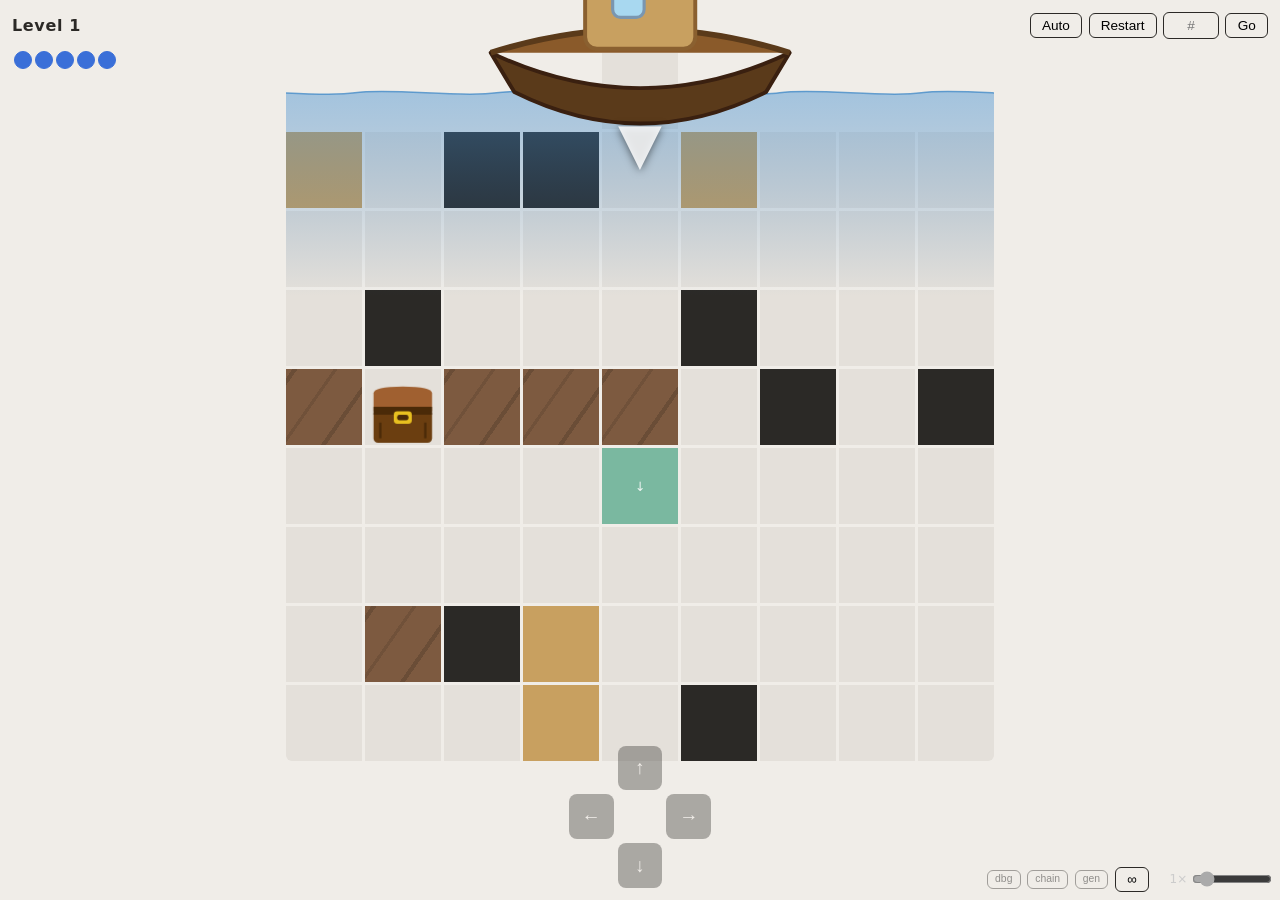
==== index.html @ db2705dd "tests" ====
<!DOCTYPE html>
<html lang="en">
<head>
  <meta charset="UTF-8">
  <meta name="viewport" content="width=device-width, initial-scale=1.0, viewport-fit=cover">
  <meta name="theme-color" content="#f0ede8">
  <title>Slide Puzzle</title>
  <link rel="stylesheet" href="styles.css">
</head>
<body>

  <!-- ── Puzzle view ──────────────────────────────────────────────────── -->
  <section id="puzzle-view" class="view active">

    <header class="puzzle-header">
<h1 id="level-label">Level 1</h1>
      <div class="header-actions">
        <button class="btn-ghost" id="skip-btn" aria-label="Skip level" hidden>Skip</button>
        <button class="btn-ghost" id="auto-solve-btn" aria-label="Auto-solve">Auto</button>
        <button class="btn-ghost" id="restart-btn" aria-label="Restart level">Restart</button>
        <input id="level-jump-input" type="number" min="1" step="1" placeholder="#">
        <button class="btn-ghost" id="level-jump-btn" aria-label="Jump to level">Go</button>
      </div>
    </header>
    <div id="cog-debug" hidden></div>

    <div class="resource-bar">
      <div id="gear-hearts" class="gear-hearts"></div>
    </div>

    <div id="grid-container"></div>

    <nav id="dpad" aria-label="Directional controls">
      <button data-dir="up"    aria-label="Move up">↑</button>
      <button data-dir="left"  aria-label="Move left">←</button>
      <button data-dir="right" aria-label="Move right">→</button>
      <button data-dir="down"  aria-label="Move down">↓</button>
    </nav>

  </section>

  <!-- ── Level select view (stub) ─────────────────────────────────────── -->
  <section id="levelselect-view" class="view">
    <p>Level select — coming soon</p>
  </section>

  <!-- ── Win overlay ──────────────────────────────────────────────────── -->
  <div id="win-banner" hidden>
    <p>Level complete!</p>
    <span class="win-hint">Tap anywhere to continue</span>
  </div>

  <div id="debug-btns" hidden>
    <button id="debug-btn" class="btn-ghost">dbg</button>
    <button id="chain-debug-btn" class="btn-ghost">chain</button>
    <button id="gen-debug-open-btn" class="btn-ghost">gen</button>
    <button id="batch-test-btn" class="btn-ghost">∞</button>
    <label id="speed-control">
      <span id="speed-label">1×</span>
      <input id="speed-slider" type="range" min="0.125" max="8" step="0.125" value="1">
    </label>
  </div>

  <!-- ── Generator debug panel ────────────────────────────────────────────── -->
  <div id="gen-debug-panel" hidden>
    <div id="gen-debug-header">
      <span>Generator Debug</span>
      <div class="gen-debug-controls">
        <label>seed <input id="gen-debug-seed" type="number" value="0"></label>
        <label>w <input id="gen-debug-w" type="number" value="9" min="3" max="20"></label>
        <label>h <input id="gen-debug-h" type="number" value="9" min="3" max="20"></label>
        <button id="gen-debug-run">Generate</button>
        <button id="gen-debug-universes">universes</button>
        <button id="gen-debug-path-only" hidden>path only</button>
        <button id="gen-debug-close">✕</button>
      </div>
    </div>
    <div id="gen-debug-canvas-wrap">
      <canvas id="gen-debug-canvas"></canvas>
      <div id="gen-debug-legend">
        <span class="gl-untouched">untouched</span>
        <span class="gl-empty">empty</span>
        <span class="gl-sticky">sticky</span>
        <span class="gl-block">block</span>
        <span class="gl-oneway">oneway</span>
        <span class="gl-crumble">crumble</span>
        <span class="gl-key">key</span>
        <span class="gl-door">door</span>
        <span class="gl-from">▶ from</span>
        <span class="gl-to">● to</span>
        <span class="gl-depth">gear depth</span>
        <span class="gl-chain">chain len</span>
      </div>
    </div>
    <div id="gen-debug-label">—</div>
    <input type="range" id="gen-debug-slider" min="0" max="0" value="0">
    <div id="gen-debug-counter">— / —</div>
  </div>

  <script>
    if (new URLSearchParams(location.search).has('debug')) {
      document.getElementById('debug-btns').hidden = false;
      document.getElementById('skip-btn').hidden   = false;
    }
  </script>

  <script type="module">
    import { init, skipLevel, jumpToLevel, startBatchTest } from './game.js';
    import { setSpeedMultiplier } from './renderer.js';

    document.getElementById('debug-btn')
      .addEventListener('click', () => document.body.classList.toggle('debug'));

    document.getElementById('chain-debug-btn')
      .addEventListener('click', () => document.body.classList.toggle('chain-debug'));

    document.getElementById('skip-btn')
      .addEventListener('click', () => skipLevel());

    const levelJumpInput = document.getElementById('level-jump-input');
    document.getElementById('level-jump-btn').addEventListener('click', () => {
      const n = parseInt(levelJumpInput.value);
      if (n >= 1) jumpToLevel(n);
    });
    levelJumpInput.addEventListener('keydown', e => {
      if (e.key === 'Enter') {
        const n = parseInt(levelJumpInput.value);
        if (n >= 1) jumpToLevel(n);
      }
    });

    document.getElementById('batch-test-btn')
      .addEventListener('click', () => startBatchTest());

    document.getElementById('speed-slider').addEventListener('input', e => {
      const m = parseFloat(e.target.value);
      setSpeedMultiplier(m);
      document.getElementById('speed-label').textContent = m + '×';
    });

    init();
</script>

  <script type="module">
    import { generateLevel } from './generator.js';
    import { getCurrentLevel } from './game.js';

    const panel   = document.getElementById('gen-debug-panel');
    const canvas  = document.getElementById('gen-debug-canvas');
    const slider  = document.getElementById('gen-debug-slider');
    const label   = document.getElementById('gen-debug-label');
    const counter = document.getElementById('gen-debug-counter');

    document.getElementById('gen-debug-open-btn').addEventListener('click', () => {
      panel.hidden = false;
      // Auto-generate from the current level's seed when opening.
      const lvl = getCurrentLevel();
      if (lvl) {
        document.getElementById('gen-debug-seed').value = lvl.seed ?? 0;
        document.getElementById('gen-debug-w').value    = lvl.width  ?? 9;
        document.getElementById('gen-debug-h').value    = lvl.height ?? 9;
        runGenerate(lvl.weights, lvl.useKeyDoor ?? false, lvl.useTeleporter ?? false, lvl.maxUniverseBits ?? Infinity);
      }
    });
    document.getElementById('gen-debug-close').addEventListener('click', () => { panel.hidden = true; });

    document.getElementById('gen-debug-universes').addEventListener('click', () => {
      _universeMode = !_universeMode;
      document.getElementById('gen-debug-universes').classList.toggle('active', _universeMode);
      document.getElementById('gen-debug-path-only').hidden = !_universeMode;
      _syncSlider(true);
      renderStep(+slider.value);
    });

    document.getElementById('gen-debug-path-only').addEventListener('click', () => {
      _pathOnlyMode = !_pathOnlyMode;
      document.getElementById('gen-debug-path-only').classList.toggle('active', _pathOnlyMode);
      renderStep(+slider.value);
    });

    let _steps            = [];
    let _depths           = null;   // Int16Array from final generateLevel result
    let _difficulties     = null;   // Float32Array
    let _levelW           = 0;
    let _levelH           = 0;
    let _levelStart       = null;
    let _universeMode         = false;
    let _pathOnlyMode         = false;
    let _doorRequirements     = null;   // Map<outputFlatIdx, toggleIdx> from final result
    let _finalCells           = null;   // Uint8Array output cells (CellType values)
    let _universeDepths       = null;   // Array<Int16Array> indexed by worldState bitmask
    let _pathCellOrder    = null;   // [{px,py,sdx,sdy,ws}] padded-grid cells in path order
    let _pathCellReveal   = null;   // Map<key → stepIndex> when each cell first appears
    let _teleporterMap    = null;   // Map<outputFlatIdx, outputFlatIdx> paired cells
    let _pathWorldStates  = null;   // Set<number> worldState bitmasks on the optimal path

    function _syncSlider(jumpToEnd = false) {
      slider.max = Math.max(0, _steps.length - 1);
      if (jumpToEnd) slider.value = +slider.max;
    }

    function runGenerate(weights, useKeyDoor = false, useTeleporter = false, maxUniverseBits = Infinity) {
      const seed = parseInt(document.getElementById('gen-debug-seed').value) || 0;
      const w    = parseInt(document.getElementById('gen-debug-w').value)    || 9;
      const h    = parseInt(document.getElementById('gen-debug-h').value)    || 9;
      _steps = [];
      const result = generateLevel(w, h, { seed, id: 'dbg', weights, useKeyDoor, useTeleporter, maxUniverseBits, _steps });
      _depths           = result.depths;
      _difficulties     = result.difficulties;
      _levelW           = w;
      _levelH           = h;
      _levelStart       = result.start;
      _doorRequirements = result.doorRequirements;
      _finalCells       = result.cells;
      _teleporterMap    = result.teleporterMap ?? null;
      _universeDepths   = result.universeDepths;
      _pathCellOrder        = null;
      _pathCellReveal       = null;
      _pathWorldStates      = result.pathWorldStates ?? new Set([0]);

      _syncSlider(true);
      renderStep(+slider.value);
    }

    document.getElementById('gen-debug-run').addEventListener('click', () => {
      const lvl = getCurrentLevel();
      runGenerate(lvl?.weights, lvl?.useKeyDoor ?? false, lvl?.useTeleporter ?? false, lvl?.maxUniverseBits ?? Infinity);
    });

    slider.addEventListener('input', () => renderStep(parseInt(slider.value)));

    // Keyboard: arrow keys to step through when panel is open
    document.addEventListener('keydown', e => {
      if (panel.hidden) return;
      if (e.key === 'ArrowRight' || e.key === 'ArrowDown') {
        slider.value = Math.min(+slider.value + 1, +slider.max);
        renderStep(+slider.value);
      } else if (e.key === 'ArrowLeft' || e.key === 'ArrowUp') {
        slider.value = Math.max(+slider.value - 1, 0);
        renderStep(+slider.value);
      }
    });

    function renderStep(sliderPos) {
      if (!_steps.length) return;
      const step = _steps[Math.min(sliderPos, _steps.length - 1)];
      label.textContent   = step.label;
      counter.textContent = `${sliderPos + 1} / ${_steps.length}`;
      if (_universeMode) {
        drawUniverses(step, sliderPos);
      } else {
        drawStep(step, _depths, _difficulties, sliderPos);
      }
    }

    // G enum values → fill colours (matches generator.js G object)
    const CELL_COLORS = [
      '#999',       // 0 UNTOUCHED
      '#e4e0da',    // 1 EMPTY
      '#c8a060',    // 2 STICKY
      '#2b2926',    // 3 BLOCK
      '#7ab8a0',    // 4 ONEWAY
      '#7d5a40',    // 5 CRUMBLE
      '#d4a820',    // 6 KEY
      '#4a80b0',    // 7 DOOR
      '#7b2fbe',    // 8 TELEPORTER
    ];

    function drawStep(step, depths, difficulties, stepIdx) {
      const { grid, pw, ph, fromX, fromY, toX, toY } = step;

      // Size canvas to fit the panel, keeping cells square
      const wrap = canvas.parentElement;
      const maxW = wrap.clientWidth  - 4;
      const maxH = wrap.clientHeight - 32; // leave room for legend
      const size = Math.max(4, Math.floor(Math.min(maxW / pw, maxH / ph)));
      canvas.width  = pw * size;
      canvas.height = ph * size;

      const ctx = canvas.getContext('2d');
      ctx.clearRect(0, 0, canvas.width, canvas.height);

      const stepDepths = step.depths ?? depths;
      for (let cy = 0; cy < ph; cy++) {
        for (let cx = 0; cx < pw; cx++) {
          const cell = grid[cy * pw + cx];
          ctx.fillStyle = CELL_COLORS[cell] ?? '#999';
          ctx.fillRect(cx * size, cy * size, size - 1, size - 1);

          // Overlay depth (top-left, blue) and difficulty (bottom-right, red)
          // only for inner cells (not border padding) and only when data exists.
          if (size >= 10 && cx > 0 && cy > 0 && cx < pw - 1 && cy < ph - 1 && stepDepths && cell !== 0) {
            const ix = cx - 1, iy = cy - 1;
            const fi = iy * _levelW + ix;
            const d  = stepDepths[fi];
            const df = difficulties?.[fi];
            const fontSize = Math.max(5, Math.floor(size * 0.22));
            ctx.font = `700 ${fontSize}px system-ui, sans-serif`;

            if (d !== undefined && d >= 0) {
              ctx.fillStyle = cell === 3 ? 'rgba(255,255,255,0.25)' : '#3a6fd8';
              ctx.fillText(d, cx * size + 2, cy * size + fontSize + 1);
            }
            if (df !== undefined && df >= 0) {
              ctx.fillStyle = cell === 3 ? 'rgba(255,255,255,0.25)' : '#c04020';
              const txt = df % 1 === 0 ? df : df.toFixed(1);
              const tw  = ctx.measureText(txt).width;
              ctx.fillText(txt, cx * size + size - tw - 2, cy * size + size - 3);
            }
          }

          // Direction arrows: show which directions have been explored FROM this cell
          // in the currently-active universe.
          const _activeVD = step.allUniverseVDs?.get(step.currentUniverseKey ?? '');
          if (_activeVD && size >= 8 && cell !== 0 /* not UNTOUCHED */) {
            const bits = _activeVD.get(cy * pw + cx);
            if (bits) {
              const px = cx * size, py = cy * size;
              const half = (size - 1) / 2;
              const aw = Math.max(2, size * 0.18);
              const margin = Math.max(1, size * 0.08);
              ctx.fillStyle = 'rgba(255, 230, 0, 0.85)';
              // bit 0=LEFT,1=UP,2=RIGHT,3=DOWN
              if (bits & 1) { ctx.beginPath(); ctx.moveTo(px + aw * 2 + margin, py + half - aw); ctx.lineTo(px + aw * 2 + margin, py + half + aw); ctx.lineTo(px + margin, py + half); ctx.closePath(); ctx.fill(); }
              if (bits & 2) { ctx.beginPath(); ctx.moveTo(px + half - aw, py + aw * 2 + margin); ctx.lineTo(px + half + aw, py + aw * 2 + margin); ctx.lineTo(px + half, py + margin); ctx.closePath(); ctx.fill(); }
              if (bits & 4) { ctx.beginPath(); ctx.moveTo(px + size - 1 - aw * 2 - margin, py + half - aw); ctx.lineTo(px + size - 1 - aw * 2 - margin, py + half + aw); ctx.lineTo(px + size - 1 - margin, py + half); ctx.closePath(); ctx.fill(); }
              if (bits & 8) { ctx.beginPath(); ctx.moveTo(px + half - aw, py + size - 1 - aw * 2 - margin); ctx.lineTo(px + half + aw, py + size - 1 - aw * 2 - margin); ctx.lineTo(px + half, py + size - 1 - margin); ctx.closePath(); ctx.fill(); }
            }
          }
        }
      }

      // Teleporter decoration — cells are already drawn as CELL_COLORS[8] (purple)
      // since G.TELEPORTER is now placed directly in the carving grid. Only the
      // connector line and ring/label overlay need to be drawn here.
      if (step.teleporterPairs) {
        const half = (size - 1) / 2;
        const drawn = new Set();
        ctx.save();
        ctx.strokeStyle = 'rgba(185, 100, 255, 0.55)';
        ctx.lineWidth   = Math.max(1, size * 0.08);
        ctx.setLineDash([Math.max(2, size * 0.2), Math.max(2, size * 0.2)]);
        for (const [pni1, pni2] of step.teleporterPairs) {
          if (drawn.has(pni1)) continue;
          drawn.add(pni1); drawn.add(pni2);
          const px1 = pni1 % pw, py1 = Math.floor(pni1 / pw);
          const px2 = pni2 % pw, py2 = Math.floor(pni2 / pw);
          ctx.beginPath();
          ctx.moveTo(px1 * size + half, py1 * size + half);
          ctx.lineTo(px2 * size + half, py2 * size + half);
          ctx.stroke();
        }
        ctx.setLineDash([]);
        for (const pni of step.teleporterPairs.keys()) {
          const px = pni % pw, py = Math.floor(pni / pw);
          const mx = px * size + half, my = py * size + half;
          const r1 = Math.max(1.5, half * 0.72);
          ctx.strokeStyle = 'rgba(220, 170, 255, 0.9)';
          ctx.lineWidth   = Math.max(1, size * 0.1);
          ctx.beginPath(); ctx.arc(mx, my, r1, 0, Math.PI * 2); ctx.stroke();
          if (size >= 14) {
            const r2 = Math.max(1, half * 0.38);
            ctx.strokeStyle = 'rgba(220, 170, 255, 0.5)';
            ctx.lineWidth   = Math.max(0.5, size * 0.06);
            ctx.beginPath(); ctx.arc(mx, my, r2, 0, Math.PI * 2); ctx.stroke();
          }
          if (size >= 10) {
            const fontSize = Math.max(5, Math.floor(size * 0.28));
            ctx.font = `700 ${fontSize}px system-ui, sans-serif`;
            ctx.textAlign = 'center'; ctx.textBaseline = 'middle';
            ctx.fillStyle = 'rgba(240, 210, 255, 0.95)';
            ctx.fillText('T', mx, my);
            ctx.textAlign = 'left'; ctx.textBaseline = 'alphabetic';
          }
        }
        ctx.restore();
      }

      // "from" highlight — blue outline
      if (fromX >= 0 && fromY >= 0) {
        ctx.strokeStyle = '#3a6fd8';
        ctx.lineWidth   = Math.max(2, size * 0.15);
        ctx.strokeRect(fromX * size + 1, fromY * size + 1, size - 3, size - 3);
      }

      // "to" highlight — orange outline
      if (toX >= 0 && toY >= 0) {
        ctx.strokeStyle = '#e8a020';
        ctx.lineWidth   = Math.max(2, size * 0.15);
        ctx.strokeRect(toX * size + 1, toY * size + 1, size - 3, size - 3);
      }

    }
    // ── Universe matrix view ──────────────────────────────────────────────────
    // Shows all 2^N worldState variants of the current generation step side by
    // side.  Toggle map is built from _finalCells so bitmask indices stay
    // consistent across steps and match the _doorRequirements indices.
    function drawUniverses(step, stepIdx) {
      if (!_finalCells) return;
      const { grid, pw, ph, fromX, fromY, toX, toY } = step;
      const w = pw - 2, h = ph - 2;

      // Build toggle map from final output cells (CellType: CRUMBLE=7, KEY=8)
      // so toggle indices are stable and match _doorRequirements.
      const finalToggleMap = new Map(); // outputFlatIdx → toggleIdx
      let toggleCount = 0;
      for (let i = 0; i < _finalCells.length; i++) {
        if (_finalCells[i] === 7 || _finalCells[i] === 8) finalToggleMap.set(i, toggleCount++);
      }

      // Convert a VD key (sorted padded cell indices joined by ',') → bitmask integer.
      function vdKeyToWS(key) {
        if (!key) return 0;
        let ws = 0;
        for (const s of key.split(',')) {
          const pi = parseInt(s, 10);
          const cx = pi % pw, cy = Math.floor(pi / pw);
          if (cx > 0 && cy > 0 && cx < pw - 1 && cy < ph - 1) {
            const ti = finalToggleMap.get((cy - 1) * w + (cx - 1));
            if (ti !== undefined) ws |= (1 << ti);
          }
        }
        return ws;
      }

      const knownVDs = step.allUniverseVDs ?? new Map();
      const activeUniverses = [];
      for (const [key, vd] of knownVDs) {
        activeUniverses.push({ key, u: vdKeyToWS(key), vd });
      }
      activeUniverses.sort((a, b) => a.u - b.u);

      // Current-step active bitmask (which universe the carver is IN right now).
      let activeWS = 0;
      for (const paddedIdx of (step.activated ?? [])) {
        const cx = paddedIdx % pw, cy = Math.floor(paddedIdx / pw);
        if (cx > 0 && cy > 0 && cx < pw - 1 && cy < ph - 1) {
          const ti = finalToggleMap.get((cy - 1) * w + (cx - 1));
          if (ti !== undefined) activeWS |= (1 << ti);
        }
      }

      // Filter to only path-relevant universes when "path only" mode is active.
      const displayUniverses = (_pathOnlyMode && _pathWorldStates && _pathWorldStates.size > 0)
        ? activeUniverses.filter(({ u }) => _pathWorldStates.has(u))
        : activeUniverses;

      const universeCount = displayUniverses.length || 1;
      const cols          = Math.min(8, universeCount);
      const rows          = Math.ceil(universeCount / cols);

      const LABEL_H = 14;
      const GAP     = 6;

      const wrap   = canvas.parentElement;
      const availW = Math.max(400, (wrap.clientWidth  || 400) - 20);
      const availH = Math.max(200, (wrap.clientHeight || 400) - 32); // subtract legend row
      const maxUWW = Math.max(4, Math.floor((availW - GAP * (cols + 1)) / cols / pw));
      const maxUWH = Math.max(4, Math.floor((availH - GAP * (rows + 1) - LABEL_H * rows) / rows / ph));
      const uW     = Math.min(maxUWW, maxUWH);
      const gridPixW = pw * uW;
      const gridPixH = ph * uW;

      canvas.width  = cols * (gridPixW + GAP) + GAP;
      canvas.height = rows * (gridPixH + LABEL_H + GAP) + GAP;

      const ctx = canvas.getContext('2d');
      ctx.clearRect(0, 0, canvas.width, canvas.height);

      displayUniverses.forEach(({ key, u, vd }, idx) => {
        const col = idx % cols;
        const row = Math.floor(idx / cols);
        const ox  = GAP + col * (gridPixW + GAP);
        const oy  = GAP + row * (gridPixH + LABEL_H + GAP) + LABEL_H;

        // Label: bitmask string + "active" tag when this is the current universe
        const isActive = u === activeWS;
        const lbl = toggleCount > 0 ? u.toString(2).padStart(toggleCount, '0') : '∅';
        const fontSize = Math.max(8, Math.min(11, LABEL_H - 3));
        ctx.font = `${isActive ? '900' : '400'} ${fontSize}px monospace`;
        ctx.fillStyle = isActive ? '#f0c040' : (u === 0 ? '#e4e0da' : '#aaa');
        ctx.fillText(lbl, ox, oy - 3);
        if (isActive) {
          const lblW = ctx.measureText(lbl).width;
          ctx.font = `900 ${fontSize}px monospace`;
          ctx.fillStyle = '#f0c040';
          ctx.fillText(' active', ox + lblW, oy - 3);
        }

        // Draw cells — apply this universe's state (crumbles/keys passable if activated)
        for (let cy = 0; cy < ph; cy++) {
          for (let cx = 0; cx < pw; cx++) {
            let cell = grid[cy * pw + cx];
            if (cx > 0 && cy > 0 && cx < pw - 1 && cy < ph - 1) {
              const outFlat = (cy - 1) * w + (cx - 1);
              if (cell === 5 /* G.CRUMBLE */ || cell === 6 /* G.KEY */) {
                const ti = finalToggleMap.get(outFlat);
                if (ti !== undefined && (u & (1 << ti))) cell = 1;
              } else if (cell === 7 /* G.DOOR */ && _doorRequirements) {
                const req = _doorRequirements.get(outFlat);
                if (req !== undefined && (u & (1 << req))) cell = 1;
              }
            }
            ctx.fillStyle = CELL_COLORS[cell] ?? '#999';
            ctx.fillRect(ox + cx * uW, oy + cy * uW, uW - 1, uW - 1);
          }
        }

        // Frontier dots: red = normal queue entry, blue = door-requeue entry.
        const r = Math.max(2, uW * 0.28);
        const frontierSet = step.frontier?.get(key);
        if (frontierSet?.size) {
          for (const pi of frontierSet) {
            const fcx = pi % pw, fcy = Math.floor(pi / pw);
            const cx2 = ox + fcx * uW + uW / 2, cy2 = oy + fcy * uW + uW / 2;
            ctx.beginPath(); ctx.arc(cx2, cy2, r + 1.5, 0, Math.PI * 2);
            ctx.fillStyle = 'rgba(0,0,0,0.45)'; ctx.fill();
            ctx.beginPath(); ctx.arc(cx2, cy2, r, 0, Math.PI * 2);
            ctx.fillStyle = '#ff3030'; ctx.fill();
          }
        }
        const doorFrontierSet = step.doorFrontier?.get(key);
        if (doorFrontierSet?.size) {
          ctx.fillStyle = 'rgba(40, 120, 220, 0.95)';
          for (const pi of doorFrontierSet) {
            const fcx = pi % pw, fcy = Math.floor(pi / pw);
            ctx.beginPath();
            ctx.arc(ox + fcx * uW + uW / 2, oy + fcy * uW + uW / 2, r, 0, Math.PI * 2);
            ctx.fill();
          }
        }

        // Gear-count (depth) overlay — blue number in top-left of each carved cell.
        // Uses per-universe depths so each panel shows the minimum gears for that worldState.
        const uDepths = _universeDepths?.get(u);
        if (uW >= 12 && uDepths) {
          const fontSize = Math.max(5, Math.floor(uW * 0.28));
          ctx.font = `700 ${fontSize}px system-ui, sans-serif`;
          for (let cy = 1; cy < ph - 1; cy++) {
            for (let cx = 1; cx < pw - 1; cx++) {
              const cell = grid[cy * pw + cx];
              if (cell === 0 || cell === 3) continue;
              if (!vd?.get(cy * pw + cx)) continue; // only show if carver has explored here in this universe
              const fi = (cy - 1) * w + (cx - 1);
              const d  = uDepths[fi];
              if (d !== undefined && d >= 0) {
                ctx.fillStyle = '#3a6fd8';
                ctx.fillText(d, ox + cx * uW + 2, oy + cy * uW + fontSize + 1);
              }
            }
          }
        }

        // Per-universe colour identity — dark tinted overlay + border.
        // Base universe (u=0) is neutral; each non-zero bitmask gets a stable hue
        // derived via golden-angle spacing so adjacent bitmasks look distinct.
        if (u !== 0) {
          const hue = (u * 137) % 360;
          ctx.fillStyle = `hsla(${hue}, 55%, 30%, 0.18)`;
          ctx.fillRect(ox, oy, gridPixW, gridPixH);
          ctx.strokeStyle = `hsl(${hue}, 70%, 55%)`;
          ctx.lineWidth   = 2;
          ctx.strokeRect(ox - 1, oy - 1, gridPixW + 1, gridPixH + 1);
        }

        // from / to cell highlights — only in the universe currently being explored
        if (isActive) {
          if (fromX >= 0 && fromY >= 0) {
            ctx.strokeStyle = '#3a6fd8';
            ctx.lineWidth   = Math.max(1, uW * 0.18);
            ctx.strokeRect(ox + fromX * uW + 0.5, oy + fromY * uW + 0.5, uW - 2, uW - 2);
          }
          if (toX >= 0 && toY >= 0) {
            ctx.strokeStyle = '#e8a020';
            ctx.lineWidth   = Math.max(1, uW * 0.18);
            ctx.strokeRect(ox + toX * uW + 0.5, oy + toY * uW + 0.5, uW - 2, uW - 2);
          }
        }

        // Direction arrows for this universe's VD (bitmask: bit 0=LEFT,1=UP,2=RIGHT,3=DOWN)
        if (uW >= 8 && vd) {
          const half   = (uW - 1) / 2;
          const aw     = Math.max(0.5, uW * 0.09);
          const margin = Math.max(1, uW * 0.08);
          for (let cy = 0; cy < ph; cy++) {
            for (let cx = 0; cx < pw; cx++) {
              if (grid[cy * pw + cx] === 0) continue;
              const bits = vd.get(cy * pw + cx);
              if (!bits) continue;
              const px = ox + cx * uW, py = oy + cy * uW;
              ctx.strokeStyle = 'rgba(0, 0, 0, 0.55)';
              ctx.lineWidth   = Math.max(1, aw * 0.8);
              ctx.fillStyle   = 'rgba(255, 230, 0, 0.95)';
              if (bits & 1) { ctx.beginPath(); ctx.moveTo(px + aw * 2 + margin, py + half - aw); ctx.lineTo(px + aw * 2 + margin, py + half + aw); ctx.lineTo(px + margin, py + half); ctx.closePath(); ctx.stroke(); ctx.fill(); }
              if (bits & 2) { ctx.beginPath(); ctx.moveTo(px + half - aw, py + aw * 2 + margin); ctx.lineTo(px + half + aw, py + aw * 2 + margin); ctx.lineTo(px + half, py + margin); ctx.closePath(); ctx.stroke(); ctx.fill(); }
              if (bits & 4) { ctx.beginPath(); ctx.moveTo(px + uW - 1 - aw * 2 - margin, py + half - aw); ctx.lineTo(px + uW - 1 - aw * 2 - margin, py + half + aw); ctx.lineTo(px + uW - 1 - margin, py + half); ctx.closePath(); ctx.stroke(); ctx.fill(); }
              if (bits & 8) { ctx.beginPath(); ctx.moveTo(px + half - aw, py + uW - 1 - aw * 2 - margin); ctx.lineTo(px + half + aw, py + uW - 1 - aw * 2 - margin); ctx.lineTo(px + half, py + uW - 1 - margin); ctx.closePath(); ctx.stroke(); ctx.fill(); }
            }
          }
        }

        // Teleporter decoration — G.TELEPORTER cells are now in the carving grid
        // (drawn as CELL_COLORS[8]). Only the connector line + ring/label need overlaying.
        if (step.teleporterPairs) {
          const half = (uW - 1) / 2;
          const drawn = new Set();
          ctx.save();
          ctx.strokeStyle = 'rgba(185, 100, 255, 0.55)';
          ctx.lineWidth   = Math.max(1, uW * 0.08);
          ctx.setLineDash([Math.max(2, uW * 0.2), Math.max(2, uW * 0.2)]);
          for (const [pni1, pni2] of step.teleporterPairs) {
            if (drawn.has(pni1)) continue;
            drawn.add(pni1); drawn.add(pni2);
            const px1 = pni1 % pw, py1 = Math.floor(pni1 / pw);
            const px2 = pni2 % pw, py2 = Math.floor(pni2 / pw);
            ctx.beginPath();
            ctx.moveTo(ox + px1 * uW + half, oy + py1 * uW + half);
            ctx.lineTo(ox + px2 * uW + half, oy + py2 * uW + half);
            ctx.stroke();
          }
          ctx.setLineDash([]);
          for (const pni of step.teleporterPairs.keys()) {
            const px = pni % pw, py = Math.floor(pni / pw);
            const mx = ox + px * uW + half, my = oy + py * uW + half;
            const r1 = Math.max(1.5, half * 0.72);
            ctx.strokeStyle = 'rgba(220, 170, 255, 0.9)';
            ctx.lineWidth   = Math.max(1, uW * 0.1);
            ctx.beginPath(); ctx.arc(mx, my, r1, 0, Math.PI * 2); ctx.stroke();
            if (uW >= 14) {
              const r2 = Math.max(1, half * 0.38);
              ctx.strokeStyle = 'rgba(220, 170, 255, 0.5)';
              ctx.lineWidth   = Math.max(0.5, uW * 0.06);
              ctx.beginPath(); ctx.arc(mx, my, r2, 0, Math.PI * 2); ctx.stroke();
            }
            if (uW >= 10) {
              const fontSize = Math.max(5, Math.floor(uW * 0.28));
              ctx.font = `700 ${fontSize}px system-ui, sans-serif`;
              ctx.textAlign = 'center'; ctx.textBaseline = 'middle';
              ctx.fillStyle = 'rgba(240, 210, 255, 0.95)';
              ctx.fillText('T', mx, my);
              ctx.textAlign = 'left'; ctx.textBaseline = 'alphabetic';
            }
          }
          ctx.restore();
        }

        // Pink path overlay — ghost shows ancestor-universe trajectory; solid line + dots
        // show only the cells belonging to this universe (so lines don't cross walls).
        if (_pathCellOrder && _pathCellReveal) {
          const currentStep = stepIdx ?? parseInt(slider.value);
          const half2 = (uW - 1) / 2;

          ctx.save();
          ctx.lineJoin = 'round';
          ctx.lineCap  = 'round';
          ctx.strokeStyle = '#ff2d9b';
          ctx.shadowColor = '#ff2d9b';

          // 1. Dashed ghost: full path trajectory across ALL worldStates as a faint reference.
          //    Very low alpha + thin dotted style reads as "trajectory context", not real path,
          //    so wall-crossings are visually acceptable (the solid line never crosses walls).
          ctx.shadowBlur  = 0;
          ctx.globalAlpha = 0.18;
          ctx.lineWidth   = Math.max(0.5, uW * 0.07);
          ctx.setLineDash([Math.max(1.5, uW * 0.22), Math.max(1, uW * 0.22)]);
          ctx.beginPath();
          let ghostLine = false;
          for (const { px, py, sdx, sdy, ws: cellWS } of _pathCellOrder) {
            if ((_pathCellReveal.get(`${px},${py},${cellWS},${sdx},${sdy}`) ?? Infinity) <= currentStep) {
              const cx2 = ox + px * uW + half2, cy2 = oy + py * uW + half2;
              if (!ghostLine) { ctx.moveTo(cx2, cy2); ghostLine = true; }
              else             { ctx.lineTo(cx2, cy2); }
            } else { ghostLine = false; }
          }
          ctx.stroke();
          ctx.setLineDash([]);
          ctx.globalAlpha = 1;

          // 2. Solid bright line — only cells whose worldState matches this universe,
          //    so the line never cuts through walls that are closed in this universe.
          const drawPathLine = (lw, alpha, blur) => {
            ctx.lineWidth   = lw;
            ctx.globalAlpha = alpha;
            ctx.shadowBlur  = blur;
            ctx.beginPath();
            let inLine = false;
            for (const { px, py, ws: cellWS, sdx, sdy } of _pathCellOrder) {
              if (cellWS !== u) { inLine = false; continue; }
              if ((_pathCellReveal.get(`${px},${py},${cellWS},${sdx},${sdy}`) ?? Infinity) <= currentStep) {
                const cx2 = ox + px * uW + half2, cy2 = oy + py * uW + half2;
                if (!inLine) { ctx.moveTo(cx2, cy2); inLine = true; }
                else          { ctx.lineTo(cx2, cy2); }
              } else { inLine = false; }
            }
            ctx.stroke();
          };
          drawPathLine(Math.max(2, uW * 0.3),   0.55, Math.max(5, uW * 0.55)); // glow
          drawPathLine(Math.max(1.5, uW * 0.18), 1,   0);                       // solid

          // 3. Dots at each path cell: large + white centre for this universe,
          //    tiny + faint for other-universe cells (context without cluttering).
          ctx.shadowBlur = 0;
          for (const { px, py, ws: cellWS, sdx, sdy } of _pathCellOrder) {
            if ((_pathCellReveal.get(`${px},${py},${cellWS},${sdx},${sdy}`) ?? Infinity) > currentStep) continue;
            const here = cellWS === u;
            const cx2  = ox + px * uW + half2, cy2 = oy + py * uW + half2;
            const dotR = here ? Math.max(1.5, uW * 0.16) : Math.max(1, uW * 0.09);
            ctx.globalAlpha = here ? 1 : 0.4;
            ctx.beginPath(); ctx.arc(cx2, cy2, dotR, 0, Math.PI * 2);
            ctx.fillStyle = '#ff2d9b'; ctx.fill();
            if (here) {
              ctx.globalAlpha = 1;
              ctx.beginPath(); ctx.arc(cx2, cy2, Math.max(0.8, dotR * 0.4), 0, Math.PI * 2);
              ctx.fillStyle = 'white'; ctx.fill();
            }
          }
          ctx.globalAlpha = 1;

          ctx.restore();
        }
      });
    }
  </script>
</body>
</html>
---- styles.css ----
*, *::before, *::after { box-sizing: border-box; margin: 0; padding: 0; }

:root {
  --color-bg:        #f0ede8;
  --color-empty:     #e4e0da;
  --color-wall:      #2b2926;
  --color-player:    #3a6fd8;
  --color-goal:      #e8a020;
  --color-grid-gap:  #c8c4be;
  --color-dpad-btn:  #2b2926;
  --color-dpad-text: #f0ede8;

  font-family: system-ui, sans-serif;
  color: var(--color-wall);
}

html, body {
  height: 100%;
  background: var(--color-bg);
  overflow: hidden;
}

/* ─── views ──────────────────────────────────────────────────────────────── */

.view { display: none; }
.view.active { display: flex; }

/* ─── puzzle view ────────────────────────────────────────────────────────── */

#puzzle-view {
  flex-direction: column;
  align-items: center;
  height: 100svh;
  padding: 0.75rem;
  gap: 0.75rem;
}

/* header */
.puzzle-header {
  width: 100%;
  display: flex;
  align-items: center;
  justify-content: space-between;
  flex-shrink: 0;
  position: relative;
  z-index: 1;
}

.puzzle-header h1 {
  font-size: 1rem;
  font-weight: 600;
  letter-spacing: 0.04em;
}

/* ─── resource bar (gear hearts + chain length) ──────────────────────────── */

.resource-bar {
  width: 100%;
  display: flex;
  align-items: center;
  gap: 0.6rem;
  flex-shrink: 0;
  padding: 0 0.1rem;
}

.gear-hearts {
  display: flex;
  gap: 3px;
  align-items: center;
}

.gear-heart {
  width: clamp(10px, 2.2vmin, 18px);
  height: clamp(10px, 2.2vmin, 18px);
  border-radius: 50%;
  border: 1.5px solid var(--color-player);
  flex-shrink: 0;
  transition: background 0.15s;
}

.gear-heart.full  { background: var(--color-player); }
.gear-heart.empty { background: transparent; }

.chain-bar-track {
  flex: 1;
  height: clamp(6px, 1.4vmin, 10px);
  background: rgba(0,0,0,0.12);
  border-radius: 999px;
  overflow: hidden;
}

.chain-bar-fill {
  height: 100%;
  width: 100%;
  border-radius: 999px;
  background: hsl(210, 70%, 50%);
  transition: width 0.12s ease-out, background 0.3s ease;
}

.chain-label {
  font-size: clamp(8px, 1.6vmin, 11px);
  font-family: monospace;
  color: hsl(210, 60%, 60%);
  white-space: nowrap;
  flex-shrink: 0;
  min-width: 3.5ch;
  text-align: right;
}

.btn-ghost {
  background: none;
  border: 1.5px solid var(--color-wall);
  border-radius: 6px;
  padding: 0.3rem 0.7rem;
  font-size: 0.85rem;
  cursor: pointer;
  line-height: 1;
}

.btn-ghost:hover { background: rgba(0,0,0,0.06); }

#auto-solve-btn.active {
  background: var(--color-player);
  border-color: var(--color-player);
  color: #fff;
}
#auto-solve-btn.active:hover { background: #2a5fc8; }

@keyframes auto-solve-shake {
  0%,100% { transform: translateX(0); }
  20%      { transform: translateX(-4px); }
  60%      { transform: translateX(4px); }
}
#auto-solve-btn.no-path { animation: auto-solve-shake 0.4s ease; }

/* grid container */
#grid-container {
  flex: 1;
  position: relative;
  display: flex;
  align-items: center;
  justify-content: center;
  width: 100%;
  min-height: 0;
  overflow: visible;
}

/* the actual grid */
.grid {
  position: relative;
  display: grid;
  grid-template-columns: repeat(var(--cols), 1fr);
  gap: 3px;
  border-radius: 6px;
  overflow: hidden;

  /*
    Size: fill height first, then cap to width.
    12rem ≈ header + dpad + gaps.
  */
  height: min(calc(100svh - 12rem), calc(100vw - 1.5rem));
  width:  calc(
    min(calc(100svh - 12rem), calc(100vw - 1.5rem))
    * var(--cols) / var(--rows)
  );
  aspect-ratio: var(--cols) / var(--rows);
}

.cell {
  position: relative;
  background: var(--color-empty);
  aspect-ratio: 1;
}

.cell-coord,
.cell-depth,
.cell-difficulty,
.cell-chain,
.cell-dir { display: none; }

.cell[data-type="wall"] .cell-coord,
.cell[data-type="wall"] .cell-depth,
.cell[data-type="wall"] .cell-difficulty,
.cell[data-type="wall"] .cell-chain {
  color: rgba(255, 255, 255, 0.20);
}

/* ─── debug overlay ──────────────────────────────────────────────────────── */

body.debug .cell-depth,
body.debug .cell-difficulty,
body.debug .cell-chain {
  display: block;
  position: absolute;
  font-size: clamp(5px, 1.5vmin, 10px);
  font-weight: 700;
  line-height: 1;
  pointer-events: none;
  z-index: 10;
}

body.debug .cell-depth {
  top: 2px;
  left: 3px;
  color: #3a6fd8;
}

body.debug .cell-difficulty {
  bottom: 2px;
  right: 3px;
  color: #c04020;
}

body.debug .cell-chain {
  bottom: 2px;
  left: 3px;
  color: #30a090;
}

body.debug .cell-dir {
  display: block;
  position: absolute;
  font-size: clamp(5px, 1.4vmin, 9px);
  line-height: 1;
  color: rgba(255, 210, 0, 0.9);
  pointer-events: none;
  z-index: 10;
}
body.debug .cell-dir[data-dir="up"]    { top: 1px;    left: 50%; transform: translateX(-50%); }
body.debug .cell-dir[data-dir="down"]  { bottom: 1px; left: 50%; transform: translateX(-50%); }
body.debug .cell-dir[data-dir="left"]  { left: 1px;   top: 50%;  transform: translateY(-50%); }
body.debug .cell-dir[data-dir="right"] { right: 1px;  top: 50%;  transform: translateY(-50%); }

#cog-debug {
  position: fixed;
  top: 3.2rem;
  left: 50%;
  transform: translateX(-50%);
  font-size: 0.7rem;
  font-family: monospace;
  color: #aaa;
  background: rgba(0,0,0,0.55);
  padding: 0.2rem 0.6rem;
  border-radius: 4px;
  z-index: 150;
  pointer-events: none;
  white-space: nowrap;
}
#cog-debug[data-overrun="1"] { color: #f4a; }
#cog-debug[hidden] { display: none; }

#debug-btns {
  position: fixed;
  bottom: 0.5rem;
  right: 0.5rem;
  display: flex;
  gap: 0.4rem;
  align-items: center;
  z-index: 200;
}

#speed-control {
  display: flex;
  align-items: center;
  gap: 0.3rem;
  font-size: 0.75rem;
  color: #ccc;
}

#speed-label { min-width: 2rem; text-align: right; }

#speed-slider { width: 80px; accent-color: #aaa; }

#debug-btn,
#chain-debug-btn {
  font-size: 0.65rem;
  padding: 0.2rem 0.45rem;
  opacity: 0.4;
}

body.debug #debug-btn {
  opacity: 1;
}

body.chain-debug #chain-debug-btn {
  opacity: 1;
}

body.chain-debug .gear-group,
body.chain-debug .player {
  visibility: hidden;
}

.cell[data-type="wall"] {
  background: var(--color-wall);
}

.cell[data-type="sticky"] {
  background: #c8a060;
}

/* One-way cell: tinted background + directional arrow via pseudo-element */
.cell[data-type="oneway"] {
  background: #7ab8a0;
}

.cell[data-type="oneway"]::after {
  content: '';
  position: absolute;
  inset: 0;
  display: flex;
  align-items: center;
  justify-content: center;
  font-size: 0.8em;
  color: #fff;
  opacity: 0.85;
}

.cell[data-type="oneway"][data-dir="left"]::after  { content: '←'; }
.cell[data-type="oneway"][data-dir="right"]::after { content: '→'; }
.cell[data-type="oneway"][data-dir="up"]::after    { content: '↑'; }
.cell[data-type="oneway"][data-dir="down"]::after  { content: '↓'; }

/* Crumble cell: looks like a wall but with visible crack lines */
.cell[data-type="crumble"] {
  background-color: #7d5a40;
  background-image: repeating-linear-gradient(
    -55deg,
    transparent,
    transparent 28%,
    rgba(0, 0, 0, 0.15) 28%,
    rgba(0, 0, 0, 0.15) 32%,
    transparent 32%,
    transparent 60%,
    rgba(0, 0, 0, 0.10) 60%,
    rgba(0, 0, 0, 0.10) 63%
  );
}

.cell[data-type="crumble"] .cell-depth,
.cell[data-type="crumble"] .cell-difficulty,
.cell[data-type="crumble"] .cell-chain {
  color: rgba(255, 255, 255, 0.30);
}

@keyframes crumble {
  0%   { transform: scale(1);    opacity: 1; }
  15%  { transform: scale(1.08) rotate(2deg); }
  35%  { transform: scale(0.9)  rotate(-2deg); }
  100% { transform: scale(0);    opacity: 0; }
}

.cell.crumbling {
  animation: crumble 0.25s ease-in forwards;
  z-index: 1;
}

/* ─── key cell ───────────────────────────────────────────────────────────── */

.cell[data-type="key"] {
  background-color: #e8c020;
  background-image: url("./assets/key.svg");
  background-repeat: no-repeat;
  background-size: 80%;
  background-position: center;
}

.cell[data-type="key"]::after {
  content: none;
}

.cell[data-type="key"] .cell-depth,
.cell[data-type="key"] .cell-difficulty,
.cell[data-type="key"] .cell-chain {
  color: rgba(80, 40, 0, 0.45);
}

@keyframes key-collect {
  0%   { transform: scale(1);   opacity: 1; }
  30%  { transform: scale(1.4); opacity: 0.9; }
  100% { transform: scale(0);   opacity: 0; }
}

.cell.key-collected {
  animation: key-collect 0.3s ease-out forwards;
  z-index: 1;
}

/* ─── door cell ──────────────────────────────────────────────────────────── */

.cell[data-type="door"] {
  background-color: #4a2e10;
  background-image: url("./assets/door.svg");
  background-repeat: no-repeat;
  background-size: 70%;
  background-position: center;
}

.cell[data-type="door"] .cell-depth,
.cell[data-type="door"] .cell-difficulty,
.cell[data-type="door"] .cell-chain {
  color: rgba(255, 200, 120, 0.40);
}

/* Open door: open padlock — shackle lifted */
.cell[data-type="door-open"] {
  background-color: #4a2e10;
  background-image: url("./assets/door-open.svg");
  background-repeat: no-repeat;
  background-size: 70%;
  background-position: center;
  opacity: 0.45;
}

/* ─── teleporter cell ────────────────────────────────────────────────────── */
.cell[data-type="teleporter"] {
  background-color: #2a1048;
  border: 2px solid rgba(190, 100, 255, 0.7);
  box-sizing: border-box;
  position: relative;
  overflow: hidden;
}
.cell[data-type="teleporter"]::after {
  content: '';
  position: absolute;
  inset: 20%;
  border-radius: 50%;
  background: radial-gradient(circle, rgba(210, 130, 255, 0.55) 0%, rgba(120, 50, 200, 0.25) 60%, transparent 100%);
  animation: teleporter-pulse 1.4s ease-in-out infinite;
}
@keyframes teleporter-pulse {
  0%, 100% { opacity: 0.6; transform: scale(0.85); }
  50%       { opacity: 1.0; transform: scale(1.1);  }
}

/* player & goal — both float above the grid via absolute positioning */
.player,
.goal {
  position: absolute;
  top: 0; left: 0;
  pointer-events: none;
  will-change: transform;
}

.player {
  width: calc((100% - 3px * (var(--cols) - 1)) / var(--cols) * 0.62);
  height: calc((100% - 3px * (var(--rows) - 1)) / var(--rows) * 0.62);
  background: var(--color-player);
  border-radius: 50%;
}

.goal {
  width:  calc((100% - 3px * (var(--cols) - 1)) / var(--cols) * 1.4);
  height: calc((100% - 3px * (var(--rows) - 1)) / var(--rows) * 1.4);
  background: transparent;
  background-image: url("./assets/goal.svg");
  background-repeat: no-repeat;
  background-size: 85%;
  background-position: center;
}

.goal::after { content: none; }

/* ─── boat & waterline overlays ──────────────────────────────────────────── */

.boat-svg,
.waterline-svg,
.sky-gradient {
  position: absolute;
  pointer-events: none;
}

/* Boat needs overflow:visible to render above the container edge */
.boat-svg { overflow: visible; }

/* ─── dive indicator ──────────────────────────────────────────────────────── */

.dive-indicator {
  position: absolute;
  pointer-events: none;
  display: flex;
  flex-direction: column;
  align-items: center;
  transform: translate(-50%, -50%);
  z-index: 20;
  transition: opacity 0.25s ease;
}

.dive-indicator.hiding { opacity: 0; }

.dive-arrow {
  color: rgba(255, 255, 255, 0.85);
  text-shadow: 0 1px 8px rgba(0, 0, 0, 0.55);
  line-height: 1;
  animation: dive-bounce 1s ease-in-out infinite;
}

.dive-hint {
  margin-top: 0.25em;
  font-size: 0.55em;
  font-family: inherit;
  color: rgba(255, 255, 255, 0.92);
  text-align: center;
  white-space: nowrap;
  background: rgba(0, 0, 0, 0.4);
  padding: 0.18em 0.55em;
  border-radius: 5px;
  opacity: 0;
  transition: opacity 0.25s ease;
}

.dive-hint.visible { opacity: 1; }

@keyframes dive-bounce {
  0%, 100% { transform: translateY(0);       opacity: 0.55; }
  50%       { transform: translateY(0.38em); opacity: 1;    }
}

/* ─── move hint (shown after dive if player is idle) ─────────────────────── */

.move-hint {
  position: absolute;
  pointer-events: none;
  transform: translateX(-50%);
  background: rgba(0, 0, 0, 0.48);
  color: rgba(255, 255, 255, 0.92);
  font-size: 0.78rem;
  padding: 0.35em 0.85em;
  border-radius: 7px;
  white-space: nowrap;
  z-index: 20;
  opacity: 0;
  transition: opacity 0.3s ease;
}

.move-hint.visible { opacity: 1; }
.move-hint.hiding  { opacity: 0; }

/* ─── d-pad ──────────────────────────────────────────────────────────────── */

#dpad {
  flex-shrink: 0;
  display: grid;
  grid-template-columns: repeat(3, 2.8rem);
  grid-template-rows:    repeat(3, 2.8rem);
  gap: 4px;
}

#dpad button {
  background: var(--color-dpad-btn);
  color: var(--color-dpad-text);
  border: none;
  border-radius: 8px;
  font-size: 1.2rem;
  cursor: pointer;
  touch-action: manipulation;
  display: flex;
  align-items: center;
  justify-content: center;
  -webkit-tap-highlight-color: transparent;
}

#dpad button:active { opacity: 0.7; }

#dpad [data-dir="up"]    { grid-column: 2; grid-row: 1; }
#dpad [data-dir="left"]  { grid-column: 1; grid-row: 2; }
#dpad [data-dir="right"] { grid-column: 3; grid-row: 2; }
#dpad [data-dir="down"]  { grid-column: 2; grid-row: 3; }

/* on devices that have a fine pointer (desktop), de-emphasise the d-pad */
@media (hover: hover) and (pointer: fine) {
  #dpad { opacity: 0.35; }
  #dpad:hover { opacity: 1; }
}

/* Hide top-row wall cells — the entry tunnel sides the player never sees */
.cell.entry-wall { visibility: hidden; }

/* ─── start cell ─────────────────────────────────────────────────────────── */

.cell[data-type="start"] {
  background-color: #a8d0e8;
}

/* ─── chain SVG overlay ──────────────────────────────────────────────────── */

.chain-svg {
  position: absolute;
  inset: 0;
  width: 100%;
  height: 100%;
  pointer-events: none;
  overflow: visible;
}

.chain-counter {
  position: absolute;
  inset: 0;
  display: flex;
  align-items: center;
  justify-content: center;
  font-size: clamp(8px, 2vmin, 15px);
  font-weight: 700;
  font-variant-numeric: tabular-nums;
  color: #fff;
  pointer-events: none;
  user-select: none;
}

/* ─── player explosion ───────────────────────────────────────────────────── */

@keyframes explode {
  0%   { transform: var(--player-transform) scale(1);   opacity: 1; }
  40%  { transform: var(--player-transform) scale(2.2); opacity: 0.9; }
  100% { transform: var(--player-transform) scale(0.1); opacity: 0; }
}

.player.exploding {
  animation: explode 0.55s ease-out forwards;
}

/* ─── win banner ─────────────────────────────────────────────────────────── */

#win-banner {
  position: fixed;
  inset: 0;
  display: flex;
  flex-direction: column;
  align-items: center;
  justify-content: center;
  gap: 1.2rem;
  background: rgba(240, 237, 232, 0.88);
  backdrop-filter: blur(4px);
}

#win-banner[hidden] { display: none; }

#win-banner p {
  font-size: 1.8rem;
  font-weight: 700;
}

.win-hint {
  font-size: 0.95rem;
  opacity: 0.5;
}

/* ── Dead-end banner ────────────────────────────────────────────────────────── */
#dead-end-banner {
  position: fixed;
  inset: 0;
  display: flex;
  flex-direction: column;
  align-items: center;
  justify-content: center;
  gap: 1.2rem;
  background: rgba(232, 237, 240, 0.88);
  backdrop-filter: blur(4px);
  z-index: 100;
}

#dead-end-banner[hidden] { display: none; }

#dead-end-banner p {
  font-size: 1.8rem;
  font-weight: 700;
}

/* ── Header actions group (Skip + Restart) ──────────────────────────────────── */
.header-actions {
  display: flex;
  gap: 0.4rem;
  align-items: center;
}

#level-jump-input {
  width: 3.5rem;
  padding: 0.3rem 0.4rem;
  border: 1.5px solid var(--color-wall);
  border-radius: 6px;
  font-size: 0.85rem;
  background: none;
  text-align: center;
  -moz-appearance: textfield;
}
#level-jump-input::-webkit-inner-spin-button,
#level-jump-input::-webkit-outer-spin-button { -webkit-appearance: none; margin: 0; }

/* ─── gen-debug open button ──────────────────────────────────────────────── */

#gen-debug-open-btn {
  font-size: 0.65rem;
  padding: 0.2rem 0.45rem;
  opacity: 0.4;
}

#gen-debug-open-btn:hover { opacity: 1; }

/* ─── gen-debug panel ────────────────────────────────────────────────────── */

#gen-debug-panel {
  position: fixed;
  inset: 0;
  z-index: 300;
  background: #1a1816;
  color: #e4e0da;
  display: flex;
  flex-direction: column;
  padding: 0.6rem;
  gap: 0.5rem;
  font-size: 0.8rem;
}

#gen-debug-panel[hidden] { display: none; }

#gen-debug-header {
  display: flex;
  align-items: center;
  justify-content: space-between;
  flex-shrink: 0;
  font-weight: 600;
  font-size: 0.85rem;
}

.gen-debug-controls {
  display: flex;
  align-items: center;
  gap: 0.5rem;
  flex-wrap: wrap;
}

.gen-debug-controls label {
  display: flex;
  align-items: center;
  gap: 0.25rem;
}

.gen-debug-controls input[type="number"] {
  width: 4.5rem;
  background: #2b2926;
  color: #e4e0da;
  border: 1px solid #444;
  border-radius: 4px;
  padding: 0.2rem 0.35rem;
  font-size: 0.8rem;
}

.gen-debug-controls button {
  background: #2b2926;
  color: #e4e0da;
  border: 1px solid #555;
  border-radius: 4px;
  padding: 0.25rem 0.6rem;
  font-size: 0.8rem;
  cursor: pointer;
}

.gen-debug-controls button:hover { background: #3a3734; }
.gen-debug-controls button.active { background: #3a6fd8; border-color: #5a8fe8; color: #fff; }
.gen-debug-controls button.active:hover { background: #2a5fc8; }

#gen-debug-canvas-wrap {
  flex: 1;
  display: flex;
  flex-direction: column;
  align-items: flex-start;
  gap: 0.35rem;
  min-height: 0;
  overflow: auto;
}

#gen-debug-canvas {
  display: block;
  image-rendering: pixelated;
  border: 1px solid #333;
}

#gen-debug-legend {
  display: flex;
  flex-wrap: wrap;
  gap: 0.4rem 0.8rem;
  font-size: 0.7rem;
  flex-shrink: 0;
}

#gen-debug-legend span {
  display: flex;
  align-items: center;
  gap: 0.3rem;
}

#gen-debug-legend span::before {
  content: '';
  display: inline-block;
  width: 12px;
  height: 12px;
  border-radius: 2px;
  flex-shrink: 0;
}

.gl-untouched::before { background: #999; }
.gl-empty::before     { background: #e4e0da; }
.gl-sticky::before    { background: #c8a060; }
.gl-block::before     { background: #2b2926; border: 1px solid #555; }
.gl-oneway::before    { background: #7ab8a0; }
.gl-crumble::before   { background: #7d5a40; }
.gl-from::before      { background: transparent; border: 2px solid #3a6fd8; }
.gl-to::before        { background: transparent; border: 2px solid #e8a020; }
.gl-key::before       { background: #d4a820; }
.gl-door::before      { background: #4a80b0; }
.gl-depth::before     { background: #3a6fd8; }
.gl-chain::before     { background: #30a090; }

#gen-debug-label {
  flex-shrink: 0;
  font-family: monospace;
  font-size: 0.78rem;
  color: #c8c4be;
  min-height: 1.2em;
  white-space: nowrap;
  overflow: hidden;
  text-overflow: ellipsis;
}

#gen-debug-slider {
  width: 100%;
  flex-shrink: 0;
  accent-color: #3a6fd8;
}

#gen-debug-counter {
  flex-shrink: 0;
  font-size: 0.75rem;
  color: #888;
  text-align: center;
}
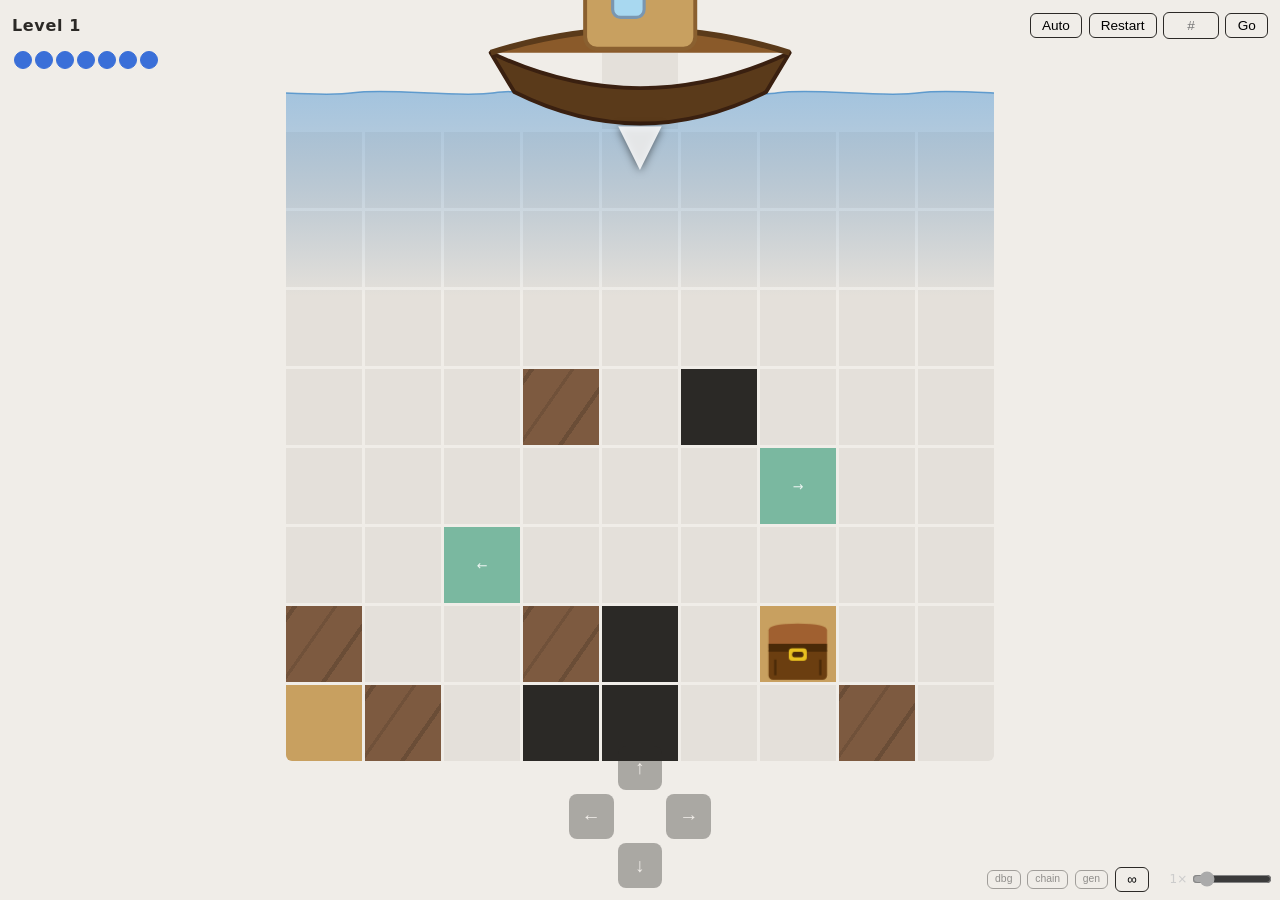
==== commit e9d5963c: "added isolation to debug view" ====
--- a/index.html
+++ b/index.html
@@ -72,6 +72,7 @@
         <button id="gen-debug-run">Generate</button>
         <button id="gen-debug-universes">universes</button>
         <button id="gen-debug-path-only" hidden>path only</button>
+        <button id="gen-debug-isolate">isolate</button>
         <button id="gen-debug-close">✕</button>
       </div>
     </div>
@@ -178,6 +179,32 @@
       renderStep(+slider.value);
     });
 
+    document.getElementById('gen-debug-isolate').addEventListener('click', () => {
+      const btn = document.getElementById('gen-debug-isolate');
+      if (_isolatedPath) {
+        // Toggle off: restore to the original position of the last isolated step
+        const origIdx = _isolatedPath[_isolatedPath.length - 1];
+        _isolatedPath = null;
+        _isolatedUniverseKeys = null;
+        btn.classList.remove('active');
+        _syncSlider();
+        slider.value = origIdx;
+        renderStep(origIdx);
+      } else {
+        // Toggle on: guard then build ancestor chain
+        if (!_steps.length) return;
+        const targetIdx = Math.min(parseInt(slider.value) || 0, _steps.length - 1);
+        const chain = buildAncestorChain(targetIdx);
+        _isolatedPath = chain;
+        _isolatedUniverseKeys = new Set(chain.map(i => _steps[i].currentUniverseKey ?? ''));
+        btn.classList.add('active');
+        _syncSlider();
+        // Jump to step 0 of the chain (earliest ancestor) so the canvas visibly changes
+        slider.value = 0;
+        renderStep(0);
+      }
+    });
+
     let _steps            = [];
     let _depths           = null;   // Int16Array from final generateLevel result
     let _difficulties     = null;   // Float32Array
@@ -193,10 +220,37 @@
     let _pathCellReveal   = null;   // Map<key → stepIndex> when each cell first appears
     let _teleporterMap    = null;   // Map<outputFlatIdx, outputFlatIdx> paired cells
     let _pathWorldStates  = null;   // Set<number> worldState bitmasks on the optimal path
+    let _isolatedPath     = null;   // null = off; array of real _steps indices = isolate mode active
+    let _isolatedUniverseKeys = null; // Set<string> of universe keys touched by the isolated path
 
     function _syncSlider(jumpToEnd = false) {
-      slider.max = Math.max(0, _steps.length - 1);
+      const len = _isolatedPath ? _isolatedPath.length : _steps.length;
+      slider.max = Math.max(0, len - 1);
       if (jumpToEnd) slider.value = +slider.max;
+    }
+
+    // Walk backward through _steps from targetStepIdx, matching toX/toY to fromX/fromY,
+    // to build the ancestor chain from root to the target step.
+    function buildAncestorChain(targetStepIdx) {
+      const chain = [targetStepIdx];
+      let searchX = _steps[targetStepIdx].fromX;
+      let searchY = _steps[targetStepIdx].fromY;
+      let searchFrom = targetStepIdx - 1;
+
+      while (searchFrom >= 0 && searchX >= 0 && searchY >= 0) {
+        let foundIdx = -1;
+        for (let i = searchFrom; i >= 0; i--) {
+          const s = _steps[i];
+          if (s.toX === searchX && s.toY === searchY) { foundIdx = i; break; }
+        }
+        if (foundIdx < 0) break;
+        chain.unshift(foundIdx);
+        searchX = _steps[foundIdx].fromX;
+        searchY = _steps[foundIdx].fromY;
+        searchFrom = foundIdx - 1;
+      }
+
+      return chain;
     }
 
     function runGenerate(weights, useKeyDoor = false, useTeleporter = false, maxUniverseBits = Infinity) {
@@ -204,6 +258,9 @@
       const w    = parseInt(document.getElementById('gen-debug-w').value)    || 9;
       const h    = parseInt(document.getElementById('gen-debug-h').value)    || 9;
       _steps = [];
+      _isolatedPath = null;
+      _isolatedUniverseKeys = null;
+      document.getElementById('gen-debug-isolate').classList.remove('active');
       const result = generateLevel(w, h, { seed, id: 'dbg', weights, useKeyDoor, useTeleporter, maxUniverseBits, _steps });
       _depths           = result.depths;
       _difficulties     = result.difficulties;
@@ -243,13 +300,18 @@
 
     function renderStep(sliderPos) {
       if (!_steps.length) return;
-      const step = _steps[Math.min(sliderPos, _steps.length - 1)];
+      const actualIdx = _isolatedPath
+        ? (_isolatedPath[Math.min(sliderPos, _isolatedPath.length - 1)] ?? 0)
+        : Math.min(sliderPos, _steps.length - 1);
+      const step = _steps[actualIdx];
       label.textContent   = step.label;
-      counter.textContent = `${sliderPos + 1} / ${_steps.length}`;
+      counter.textContent = _isolatedPath
+        ? `${sliderPos + 1} / ${_isolatedPath.length}  [orig: ${actualIdx + 1}]`
+        : `${sliderPos + 1} / ${_steps.length}`;
       if (_universeMode) {
-        drawUniverses(step, sliderPos);
+        drawUniverses(step, actualIdx);
       } else {
-        drawStep(step, _depths, _difficulties, sliderPos);
+        drawStep(step, _depths, _difficulties, actualIdx);
       }
     }
 
@@ -440,10 +502,12 @@
         }
       }
 
-      // Filter to only path-relevant universes when "path only" mode is active.
-      const displayUniverses = (_pathOnlyMode && _pathWorldStates && _pathWorldStates.size > 0)
-        ? activeUniverses.filter(({ u }) => _pathWorldStates.has(u))
-        : activeUniverses;
+      // Filter universes: isolate mode takes priority, then path-only mode.
+      const displayUniverses = _isolatedUniverseKeys
+        ? activeUniverses.filter(({ key }) => _isolatedUniverseKeys.has(key))
+        : (_pathOnlyMode && _pathWorldStates && _pathWorldStates.size > 0)
+          ? activeUniverses.filter(({ u }) => _pathWorldStates.has(u))
+          : activeUniverses;
 
       const universeCount = displayUniverses.length || 1;
       const cols          = Math.min(8, universeCount);
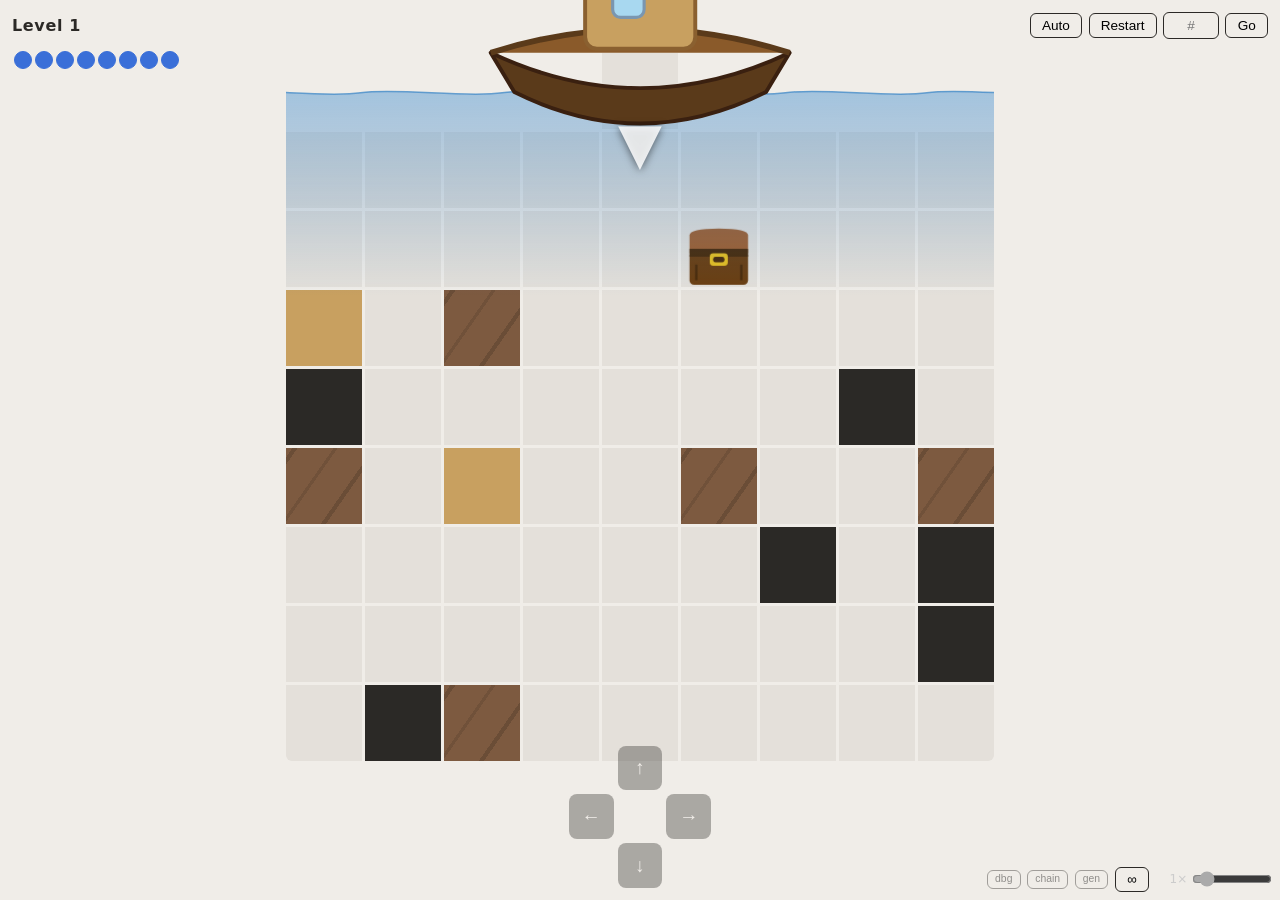
==== commit 6b122a3d: "fixed adjacent crumble bug" ====
--- a/index.html
+++ b/index.html
@@ -167,6 +167,8 @@
 
     document.getElementById('gen-debug-universes').addEventListener('click', () => {
       _universeMode = !_universeMode;
+      if (!_universeMode) { _zoomedUniverseKey = null; canvas.style.cursor = ''; }
+      else canvas.style.cursor = 'zoom-in';
       document.getElementById('gen-debug-universes').classList.toggle('active', _universeMode);
       document.getElementById('gen-debug-path-only').hidden = !_universeMode;
       _syncSlider(true);
@@ -222,6 +224,8 @@
     let _pathWorldStates  = null;   // Set<number> worldState bitmasks on the optimal path
     let _isolatedPath     = null;   // null = off; array of real _steps indices = isolate mode active
     let _isolatedUniverseKeys = null; // Set<string> of universe keys touched by the isolated path
+    let _zoomedUniverseKey  = null;   // null = multi-grid; string key = zoomed to one universe
+    let _universeLayout     = null;   // { cols, gridPixW, gridPixH, GAP, LABEL_H, keys[] } for click hit-test
 
     function _syncSlider(jumpToEnd = false) {
       const len = _isolatedPath ? _isolatedPath.length : _steps.length;
@@ -260,6 +264,7 @@
       _steps = [];
       _isolatedPath = null;
       _isolatedUniverseKeys = null;
+      _zoomedUniverseKey = null;
       document.getElementById('gen-debug-isolate').classList.remove('active');
       const result = generateLevel(w, h, { seed, id: 'dbg', weights, useKeyDoor, useTeleporter, maxUniverseBits, _steps });
       _depths           = result.depths;
@@ -298,13 +303,43 @@
       }
     });
 
+    canvas.addEventListener('click', e => {
+      if (!_universeMode || !_universeLayout) return;
+      if (_zoomedUniverseKey !== null) {
+        _zoomedUniverseKey = null;
+        canvas.style.cursor = 'zoom-in';
+        renderStep(+slider.value);
+        return;
+      }
+      const rect = canvas.getBoundingClientRect();
+      const scaleX = canvas.width  / rect.width;
+      const scaleY = canvas.height / rect.height;
+      const mx = (e.clientX - rect.left) * scaleX;
+      const my = (e.clientY - rect.top)  * scaleY;
+      const { cols, gridPixW, gridPixH, GAP, LABEL_H, keys } = _universeLayout;
+      for (let i = 0; i < keys.length; i++) {
+        const col = i % cols;
+        const row = Math.floor(i / cols);
+        const ox = GAP + col * (gridPixW + GAP);
+        const oy = GAP + row * (gridPixH + LABEL_H + GAP) + LABEL_H;
+        if (mx >= ox && mx <= ox + gridPixW && my >= oy && my <= oy + gridPixH) {
+          _zoomedUniverseKey = keys[i];
+          canvas.style.cursor = 'zoom-out';
+          renderStep(+slider.value);
+          return;
+        }
+      }
+    });
+
     function renderStep(sliderPos) {
       if (!_steps.length) return;
       const actualIdx = _isolatedPath
         ? (_isolatedPath[Math.min(sliderPos, _isolatedPath.length - 1)] ?? 0)
         : Math.min(sliderPos, _steps.length - 1);
       const step = _steps[actualIdx];
-      label.textContent   = step.label;
+      const pf = step.processingFrom;
+      const pfStr = pf ? `  [from (${pf.x},${pf.y}) ${pf.dir}]` : '';
+      label.textContent   = `g=${step.gearCount}${pfStr}  ${step.label}`;
       counter.textContent = _isolatedPath
         ? `${sliderPos + 1} / ${_isolatedPath.length}  [orig: ${actualIdx + 1}]`
         : `${sliderPos + 1} / ${_steps.length}`;
@@ -349,9 +384,9 @@
           ctx.fillStyle = CELL_COLORS[cell] ?? '#999';
           ctx.fillRect(cx * size, cy * size, size - 1, size - 1);
 
-          // Overlay depth (top-left, blue) and difficulty (bottom-right, red)
-          // only for inner cells (not border padding) and only when data exists.
-          if (size >= 10 && cx > 0 && cy > 0 && cx < pw - 1 && cy < ph - 1 && stepDepths && cell !== 0) {
+          // Overlay depth (top-left) and difficulty (bottom-right)
+          // for all inner cells, including UNTOUCHED (shown dimmed to reveal dormant values).
+          if (size >= 10 && cx > 0 && cy > 0 && cx < pw - 1 && cy < ph - 1 && stepDepths) {
             const ix = cx - 1, iy = cy - 1;
             const fi = iy * _levelW + ix;
             const d  = stepDepths[fi];
@@ -360,10 +395,11 @@
             ctx.font = `700 ${fontSize}px system-ui, sans-serif`;
 
             if (d !== undefined && d >= 0) {
-              ctx.fillStyle = cell === 3 ? 'rgba(255,255,255,0.25)' : '#3a6fd8';
+              // Untouched cells: orange so dormant fallback-depth values are visually distinct
+              ctx.fillStyle = cell === 0 ? 'rgba(220,120,0,0.75)' : cell === 3 ? 'rgba(255,255,255,0.25)' : '#3a6fd8';
               ctx.fillText(d, cx * size + 2, cy * size + fontSize + 1);
             }
-            if (df !== undefined && df >= 0) {
+            if (cell !== 0 && df !== undefined && df >= 0) {
               ctx.fillStyle = cell === 3 ? 'rgba(255,255,255,0.25)' : '#c04020';
               const txt = df % 1 === 0 ? df : df.toFixed(1);
               const tw  = ctx.measureText(txt).width;
@@ -503,11 +539,18 @@
       }
 
       // Filter universes: isolate mode takes priority, then path-only mode.
-      const displayUniverses = _isolatedUniverseKeys
+      let displayUniverses = _isolatedUniverseKeys
         ? activeUniverses.filter(({ key }) => _isolatedUniverseKeys.has(key))
         : (_pathOnlyMode && _pathWorldStates && _pathWorldStates.size > 0)
           ? activeUniverses.filter(({ u }) => _pathWorldStates.has(u))
           : activeUniverses;
+
+      // Zoom mode: narrow to a single universe so it fills the canvas.
+      if (_zoomedUniverseKey !== null) {
+        const zi = displayUniverses.find(d => d.key === _zoomedUniverseKey);
+        if (zi) displayUniverses = [zi];
+        else _zoomedUniverseKey = null; // stale key — fall back to multi-grid
+      }
 
       const universeCount = displayUniverses.length || 1;
       const cols          = Math.min(8, universeCount);
@@ -524,6 +567,7 @@
       const uW     = Math.min(maxUWW, maxUWH);
       const gridPixW = pw * uW;
       const gridPixH = ph * uW;
+      _universeLayout = { cols, gridPixW, gridPixH, GAP, LABEL_H, keys: displayUniverses.map(d => d.key) };
 
       canvas.width  = cols * (gridPixW + GAP) + GAP;
       canvas.height = rows * (gridPixH + LABEL_H + GAP) + GAP;
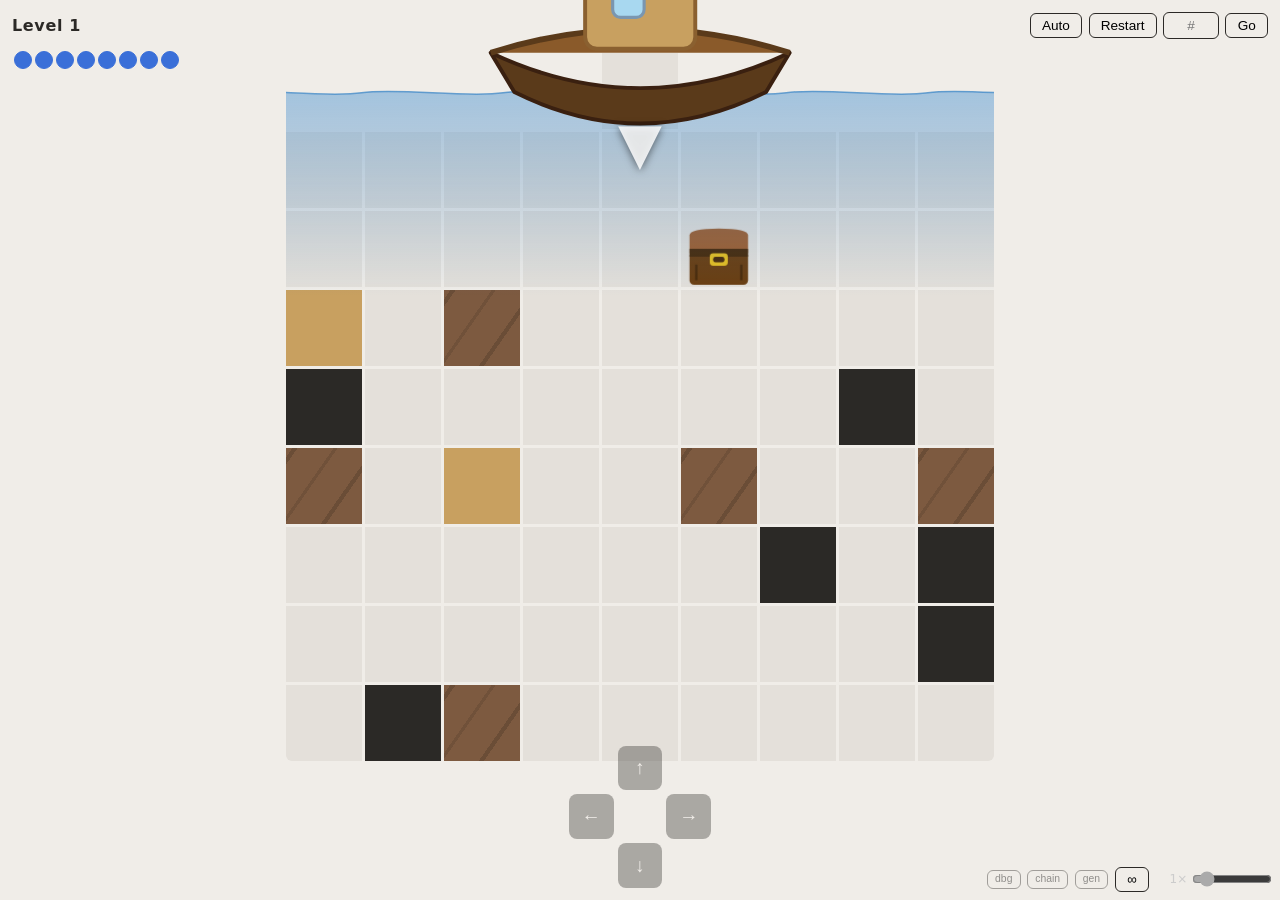
==== commit 36cd52a3: "fixed bug with isolation feature" ====
--- a/index.html
+++ b/index.html
@@ -233,24 +233,56 @@
       if (jumpToEnd) slider.value = +slider.max;
     }
 
-    // Walk backward through _steps from targetStepIdx, matching toX/toY to fromX/fromY,
-    // to build the ancestor chain from root to the target step.
+    // Walk backward through _steps from targetStepIdx to build the ancestor chain.
+    // Two-pass search per hop:
+    //   Pass 1 — same-universe destination match (normal sliding ancestry).
+    //   Pass 2 — cross-universe transition parent, for when a crumble/key caused a
+    //            universe jump and there is no same-universe ancestor for this position:
+    //              key case    : most-recent step with toX/toY match in a strict sub-universe
+    //              crumble case: most-recent step with fromX/fromY match in a strict sub-universe
+    //            Take the more-recent of the two cross-universe candidates.
     function buildAncestorChain(targetStepIdx) {
       const chain = [targetStepIdx];
       let searchX = _steps[targetStepIdx].fromX;
       let searchY = _steps[targetStepIdx].fromY;
+      let searchU = _steps[targetStepIdx].currentUniverseKey ?? '';
       let searchFrom = targetStepIdx - 1;
+
+      function parseUKey(k) { return k ? new Set(k.split(',').map(Number)) : new Set(); }
 
       while (searchFrom >= 0 && searchX >= 0 && searchY >= 0) {
         let foundIdx = -1;
+
+        // Pass 1: same-universe, destination match
         for (let i = searchFrom; i >= 0; i--) {
           const s = _steps[i];
-          if (s.toX === searchX && s.toY === searchY) { foundIdx = i; break; }
-        }
+          if (s.toX === searchX && s.toY === searchY &&
+              (s.currentUniverseKey ?? '') === searchU) { foundIdx = i; break; }
+        }
+
+        // Pass 2: cross-universe transition (only when entering a non-base universe)
+        if (foundIdx < 0 && searchU) {
+          const uSet = parseUKey(searchU);
+          let keyCand = -1, crumbleCand = -1;
+          for (let i = searchFrom; i >= 0; i--) {
+            const s = _steps[i];
+            const suSet = parseUKey(s.currentUniverseKey ?? '');
+            if (suSet.size >= uSet.size) continue;
+            let isSub = true;
+            for (const v of suSet) { if (!uSet.has(v)) { isSub = false; break; } }
+            if (!isSub) continue;
+            if (keyCand < 0 && s.toX === searchX && s.toY === searchY)         keyCand = i;
+            if (crumbleCand < 0 && s.fromX === searchX && s.fromY === searchY) crumbleCand = i;
+            if (keyCand >= 0 && crumbleCand >= 0) break;
+          }
+          foundIdx = Math.max(keyCand, crumbleCand);
+        }
+
         if (foundIdx < 0) break;
         chain.unshift(foundIdx);
         searchX = _steps[foundIdx].fromX;
         searchY = _steps[foundIdx].fromY;
+        searchU = _steps[foundIdx].currentUniverseKey ?? '';
         searchFrom = foundIdx - 1;
       }
 
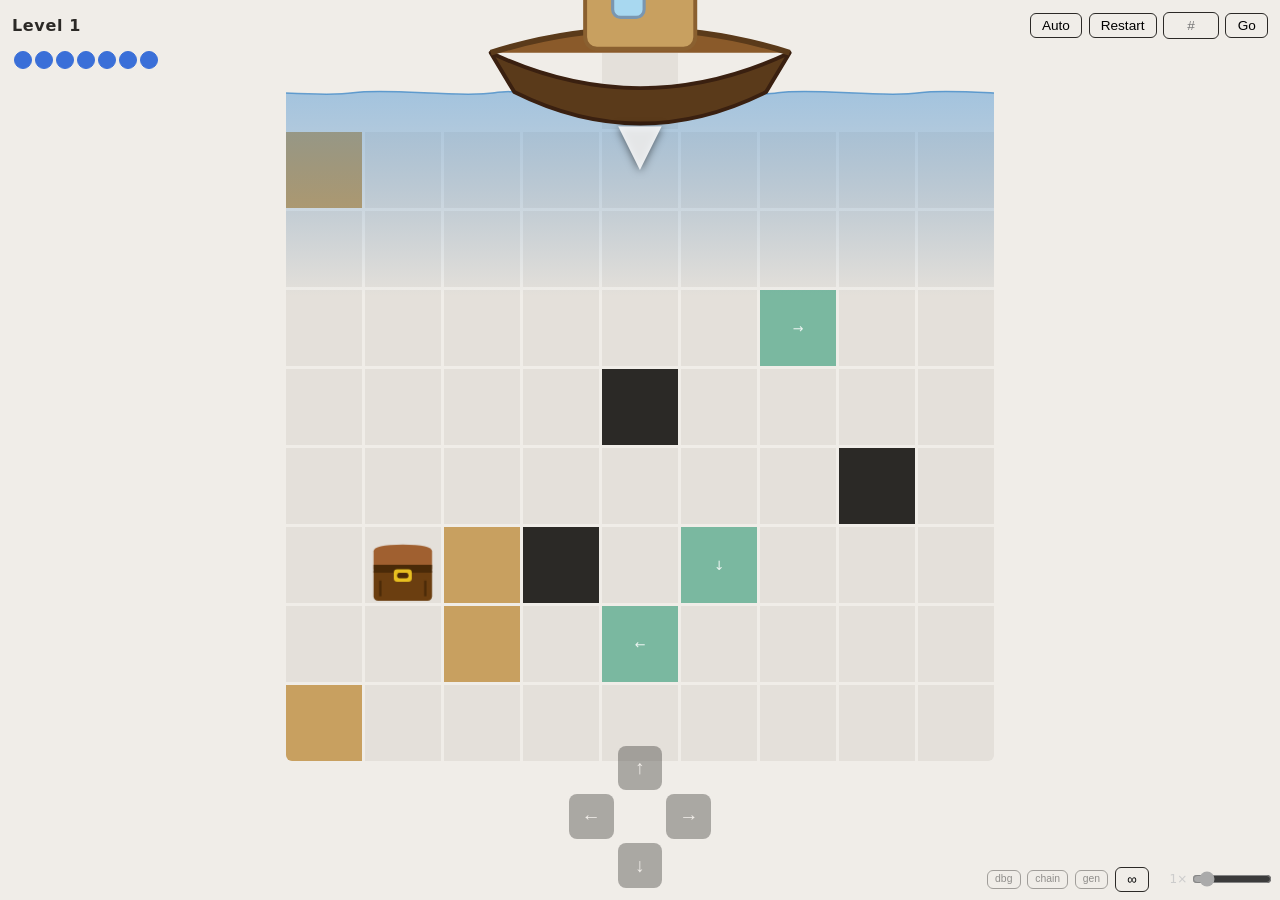
==== commit ad57b0da: "better" ====
--- a/index.html
+++ b/index.html
@@ -409,7 +409,7 @@
       const ctx = canvas.getContext('2d');
       ctx.clearRect(0, 0, canvas.width, canvas.height);
 
-      const stepDepths = step.depths ?? depths;
+      const stepDepths = step.gearDepths ?? null;
       for (let cy = 0; cy < ph; cy++) {
         for (let cx = 0; cx < pw; cx++) {
           const cell = grid[cy * pw + cx];
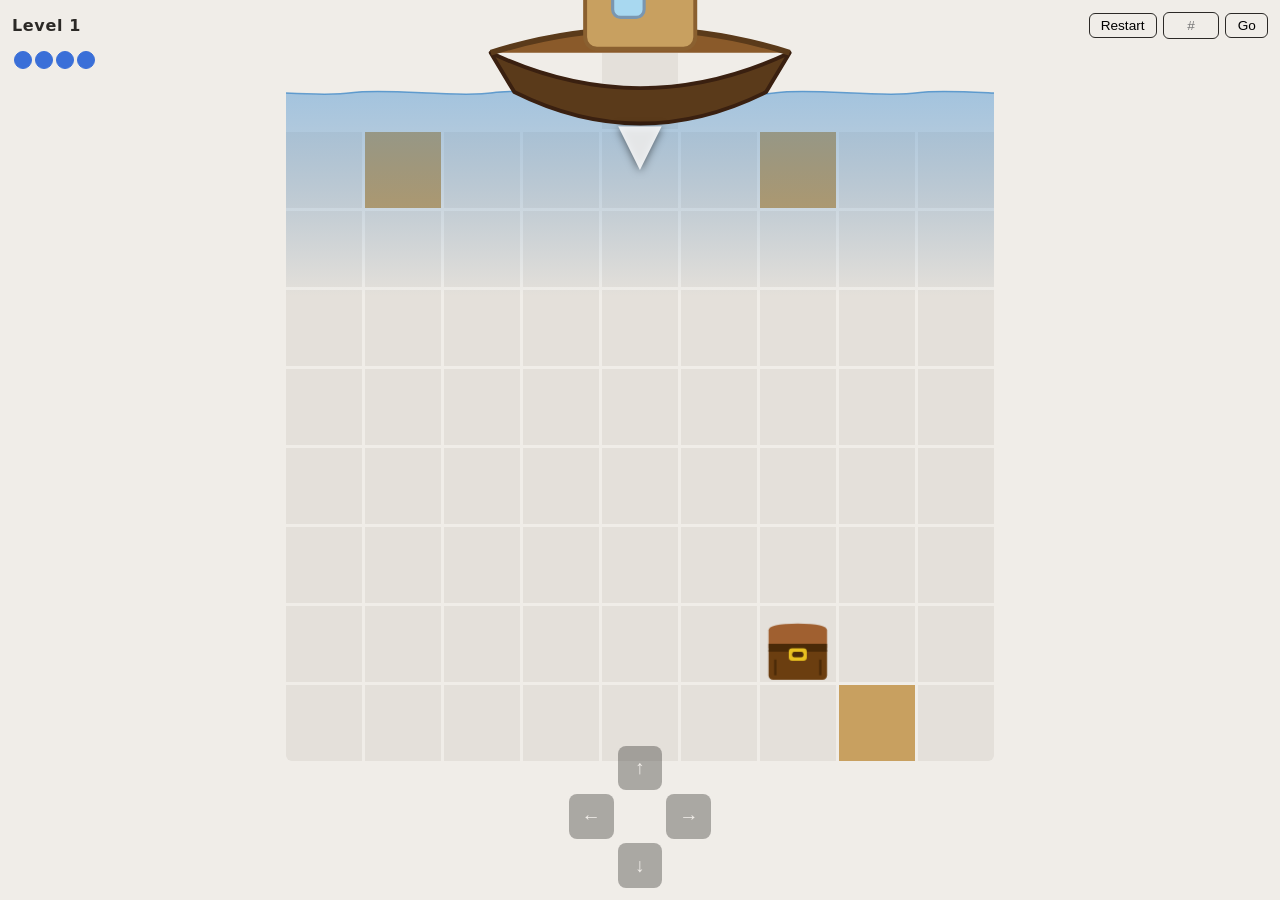
==== commit 006a8719: "hide debug" ====
--- a/index.html
+++ b/index.html
@@ -16,7 +16,7 @@
 <h1 id="level-label">Level 1</h1>
       <div class="header-actions">
         <button class="btn-ghost" id="skip-btn" aria-label="Skip level" hidden>Skip</button>
-        <button class="btn-ghost" id="auto-solve-btn" aria-label="Auto-solve">Auto</button>
+        <button class="btn-ghost" id="auto-solve-btn" aria-label="Auto-solve" hidden>Auto</button>
         <button class="btn-ghost" id="restart-btn" aria-label="Restart level">Restart</button>
         <input id="level-jump-input" type="number" min="1" step="1" placeholder="#">
         <button class="btn-ghost" id="level-jump-btn" aria-label="Jump to level">Go</button>
@@ -100,8 +100,9 @@
 
   <script>
     if (new URLSearchParams(location.search).has('debug')) {
-      document.getElementById('debug-btns').hidden = false;
-      document.getElementById('skip-btn').hidden   = false;
+      document.getElementById('debug-btns').hidden    = false;
+      document.getElementById('skip-btn').hidden      = false;
+      document.getElementById('auto-solve-btn').hidden = false;
     }
   </script>
 
--- a/styles.css
+++ b/styles.css
@@ -249,6 +249,8 @@
 #cog-debug[data-overrun="1"] { color: #f4a; }
 #cog-debug[hidden] { display: none; }
 
+#debug-btns[hidden] { display: none; }
+
 #debug-btns {
   position: fixed;
   bottom: 0.5rem;
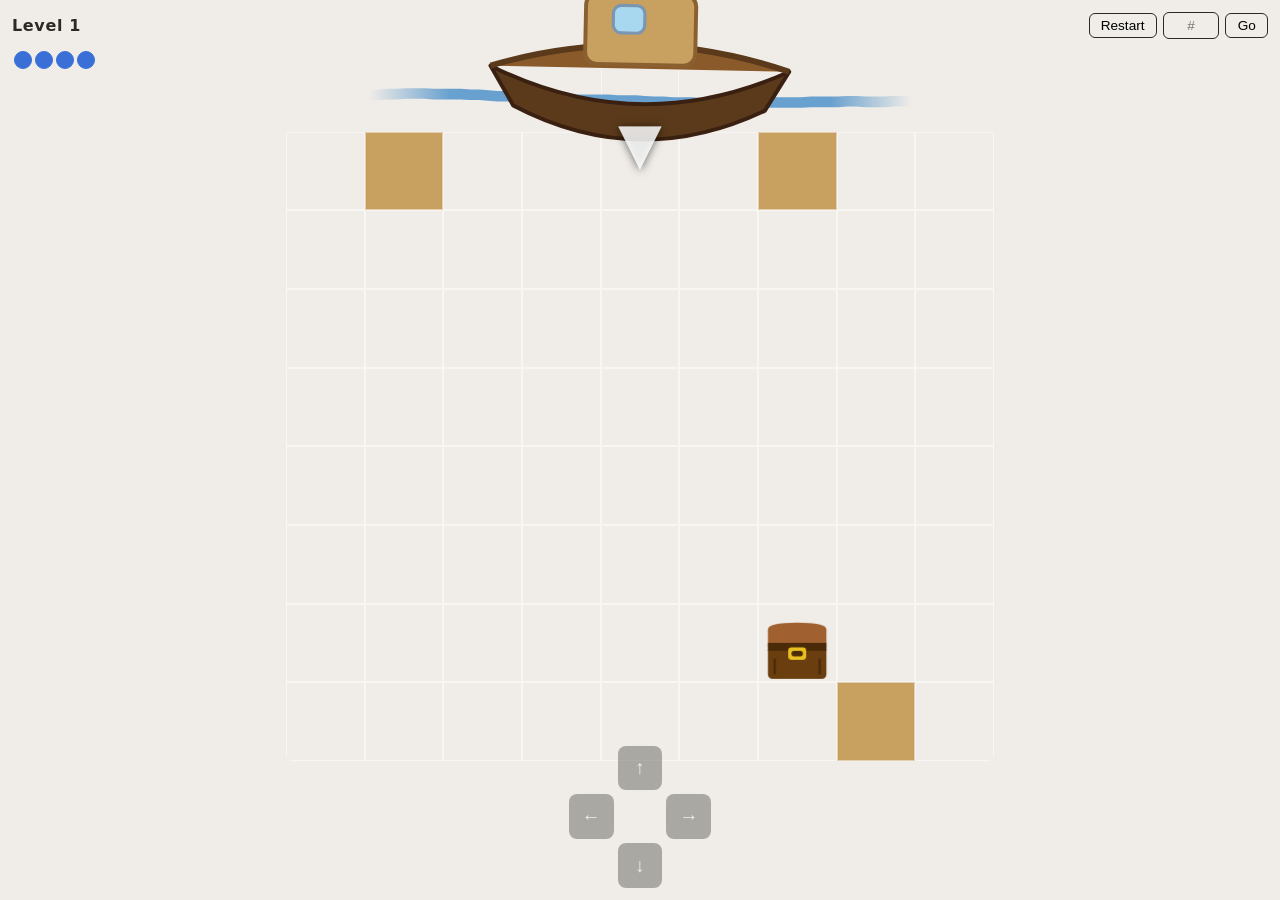
==== commit 39c2c481: "wavey boat and visuals" ====
--- a/index.html
+++ b/index.html
@@ -55,6 +55,7 @@
     <button id="chain-debug-btn" class="btn-ghost">chain</button>
     <button id="gen-debug-open-btn" class="btn-ghost">gen</button>
     <button id="batch-test-btn" class="btn-ghost">∞</button>
+    <button id="wave-debug-btn" class="btn-ghost">wave</button>
     <label id="speed-control">
       <span id="speed-label">1×</span>
       <input id="speed-slider" type="range" min="0.125" max="8" step="0.125" value="1">
@@ -108,13 +109,16 @@
 
   <script type="module">
     import { init, skipLevel, jumpToLevel, startBatchTest } from './game.js';
-    import { setSpeedMultiplier } from './renderer.js';
+    import { setSpeedMultiplier, toggleWaveDebug } from './renderer.js';
 
     document.getElementById('debug-btn')
       .addEventListener('click', () => document.body.classList.toggle('debug'));
 
     document.getElementById('chain-debug-btn')
       .addEventListener('click', () => document.body.classList.toggle('chain-debug'));
+
+    document.getElementById('wave-debug-btn')
+      .addEventListener('click', () => toggleWaveDebug());
 
     document.getElementById('skip-btn')
       .addEventListener('click', () => skipLevel());
--- a/styles.css
+++ b/styles.css
@@ -6,7 +6,7 @@
   --color-wall:      #2b2926;
   --color-player:    #3a6fd8;
   --color-goal:      #e8a020;
-  --color-grid-gap:  #c8c4be;
+  --color-grid-gap:  rgba(255,255,255,0.15);
   --color-dpad-btn:  #2b2926;
   --color-dpad-text: #f0ede8;
 
@@ -150,7 +150,7 @@
   position: relative;
   display: grid;
   grid-template-columns: repeat(var(--cols), 1fr);
-  gap: 3px;
+  gap: 0;
   border-radius: 6px;
   overflow: hidden;
 
@@ -168,8 +168,9 @@
 
 .cell {
   position: relative;
-  background: var(--color-empty);
+  background: transparent;
   aspect-ratio: 1;
+  border: 1.5px solid rgba(255, 255, 255, 0.5);
 }
 
 .cell-coord,
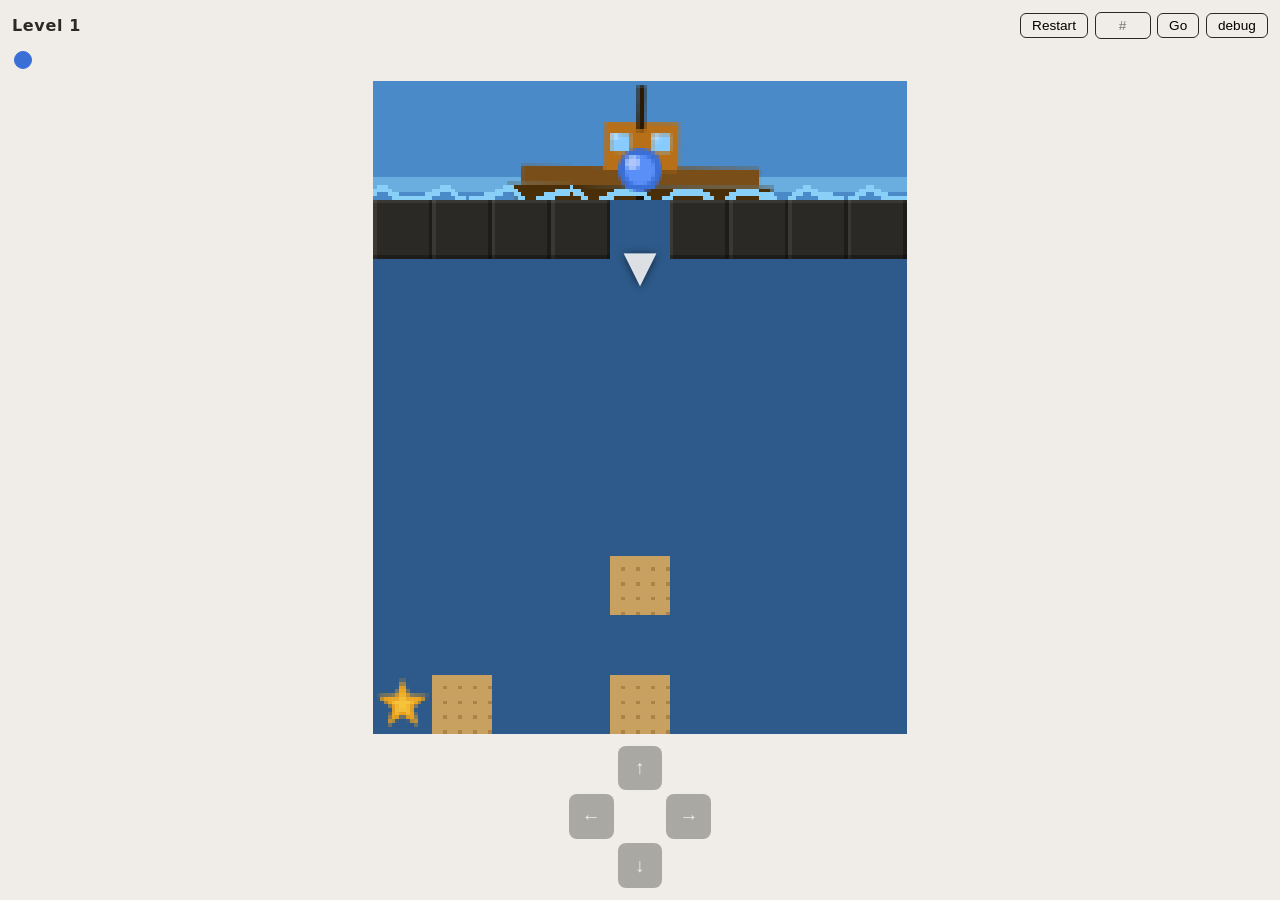
==== commit 7569d6a9: "add debug toggle button and update Claude tool permissions Co-Authored-By: Claude Sonnet 4.6 <norepl" ====
--- a/index.html
+++ b/index.html
@@ -20,6 +20,7 @@
         <button class="btn-ghost" id="restart-btn" aria-label="Restart level">Restart</button>
         <input id="level-jump-input" type="number" min="1" step="1" placeholder="#">
         <button class="btn-ghost" id="level-jump-btn" aria-label="Jump to level">Go</button>
+        <button class="btn-ghost" id="toggle-debug-btn" aria-label="Toggle debug UI">debug</button>
       </div>
     </header>
     <div id="cog-debug" hidden></div>
@@ -104,12 +105,21 @@
       document.getElementById('debug-btns').hidden    = false;
       document.getElementById('skip-btn').hidden      = false;
       document.getElementById('auto-solve-btn').hidden = false;
+      document.getElementById('toggle-debug-btn').classList.add('active');
     }
   </script>
 
   <script type="module">
     import { init, skipLevel, jumpToLevel, startBatchTest } from './game.js';
     import { setSpeedMultiplier, toggleWaveDebug } from './renderer.js';
+
+    document.getElementById('toggle-debug-btn').addEventListener('click', () => {
+      const on = document.getElementById('debug-btns').hidden;
+      document.getElementById('debug-btns').hidden     = !on;
+      document.getElementById('skip-btn').hidden       = !on;
+      document.getElementById('auto-solve-btn').hidden = !on;
+      document.getElementById('toggle-debug-btn').classList.toggle('active', on);
+    });
 
     document.getElementById('debug-btn')
       .addEventListener('click', () => document.body.classList.toggle('debug'));
--- a/styles.css
+++ b/styles.css
@@ -170,7 +170,6 @@
   position: relative;
   background: transparent;
   aspect-ratio: 1;
-  border: 1.5px solid rgba(255, 255, 255, 0.5);
 }
 
 .cell-coord,
@@ -585,6 +584,14 @@
   background-color: #a8d0e8;
 }
 
+/* ─── pixel art canvas ───────────────────────────────────────────────────── */
+
+.pixel-canvas {
+  display: block;
+  image-rendering: pixelated;
+  image-rendering: crisp-edges;
+}
+
 /* ─── chain SVG overlay ──────────────────────────────────────────────────── */
 
 .chain-svg {
